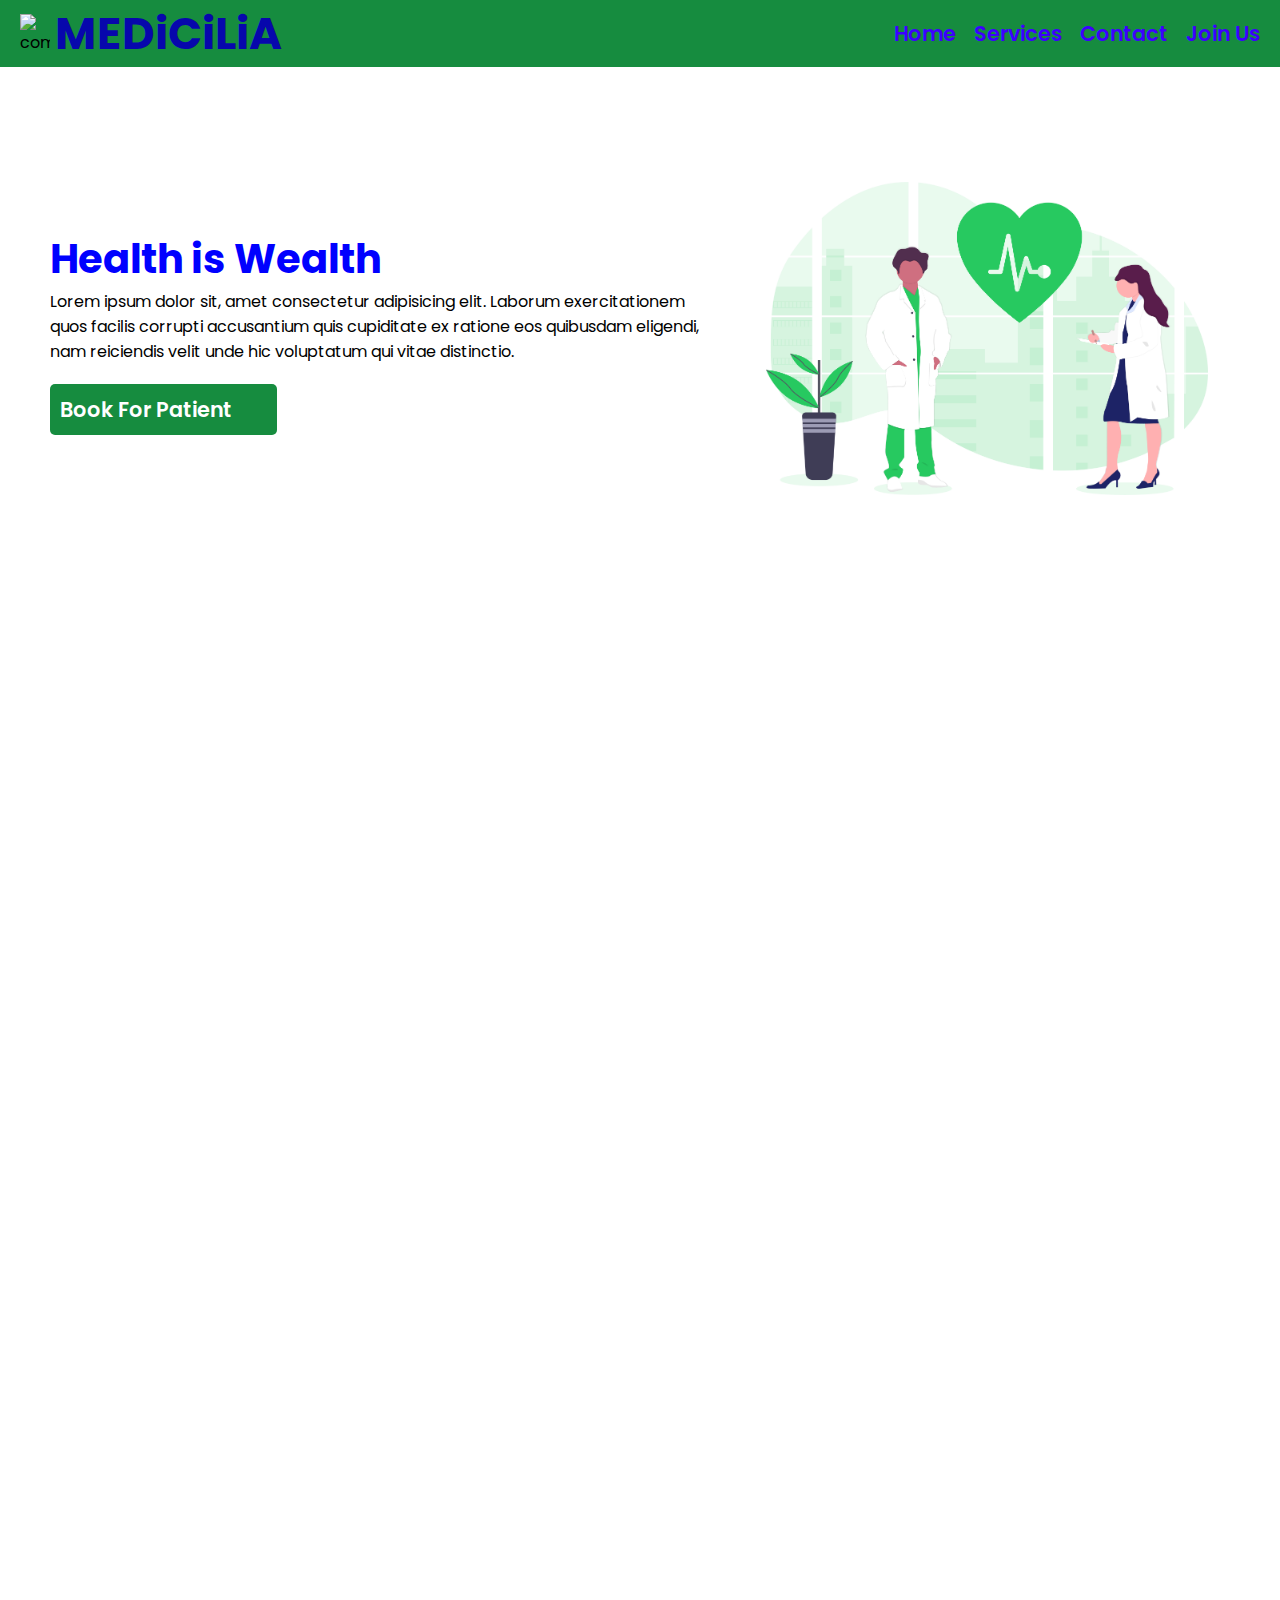
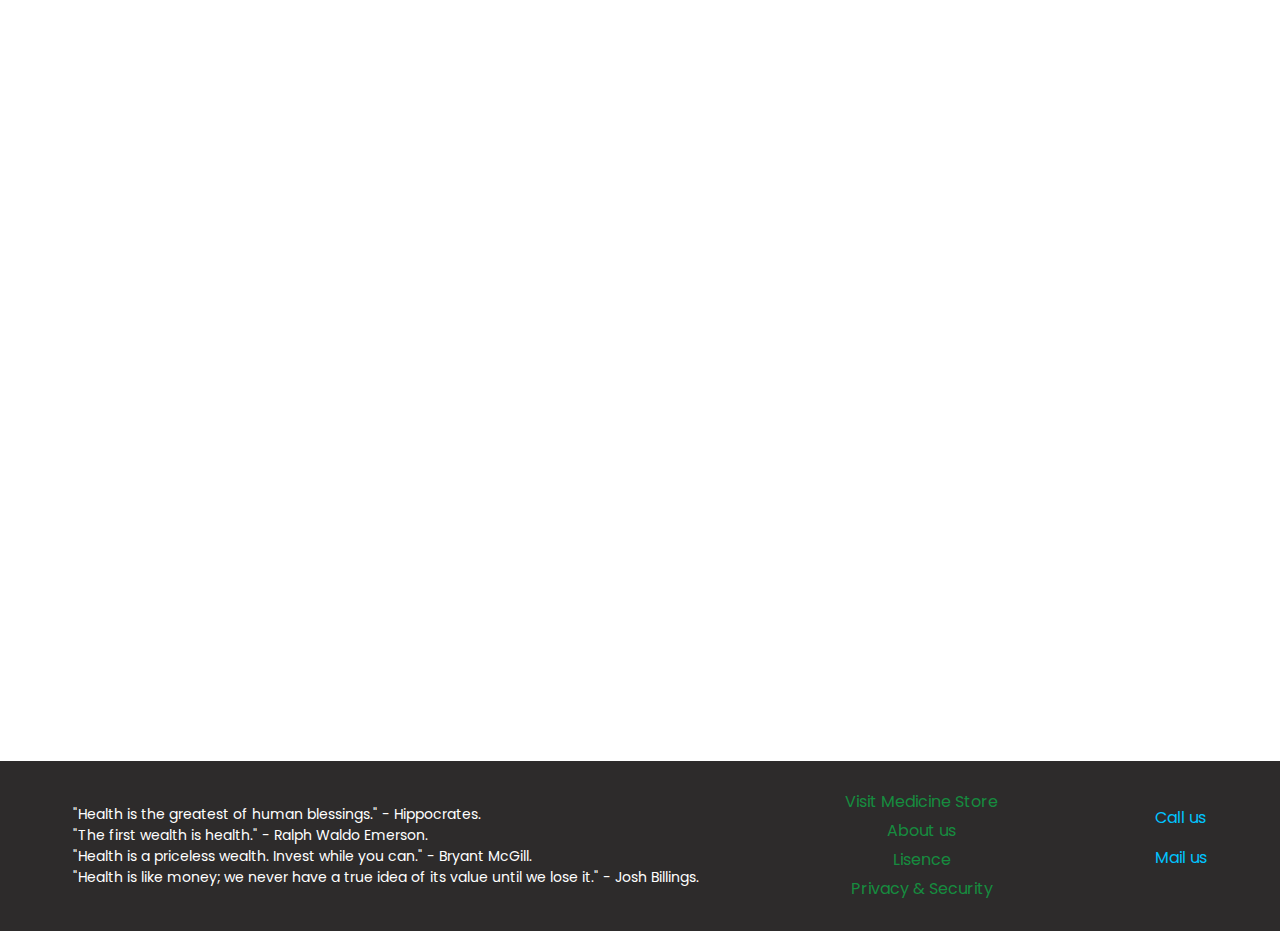
==== index.html @ ce20d61f "Changes on form" ====
<!DOCTYPE html>
<html lang="en">

<head>
    <meta charset="UTF-8">
    <meta name="viewport" content="width=device-width, initial-scale=1.0">
    <meta property="og:image" content="https://document-export.canva.com/TyJsg/DAFuJdTyJsg/19/thumbnail/0001.png?X-Amz-Algorithm=AWS4-HMAC-SHA256&X-Amz-Credential=AKIAQYCGKMUHWDTJW6UD%2F20230930%2Fus-east-1%2Fs3%2Faws4_request&X-Amz-Date=20230930T232537Z&X-Amz-Expires=25877&X-Amz-Signature=ee01baab8a4ede541d1357a0e0ec769417f4222aa5b8c21340b2a2eefddb2eaa&X-Amz-SignedHeaders=host&response-expires=Sun%2C%2001%20Oct%202023%2006%3A36%3A54%20GMT">
    <meta name="keywords" content="medicilia">
    <meta name="description" content="We care for your health.">
    <link rel="shortcut icon" href="favicon.png" type="image/x-icon">
    <title>MEDICILIA</title>
    <link rel="stylesheet" href="style.css">
    <link rel="stylesheet" href="MediaQueryHome.css">
    <link rel="stylesheet" href="https://cdnjs.cloudflare.com/ajax/libs/font-awesome/6.4.2/css/all.min.css"
        integrity="sha512-z3gLpd7yknf1YoNbCzqRKc4qyor8gaKU1qmn+CShxbuBusANI9QpRohGBreCFkKxLhei6S9CQXFEbbKuqLg0DA=="
        crossorigin="anonymous" referrerpolicy="no-referrer" />
</head>

<body>
    <div id="preloader"></div>
    <div class="container">
        <div class="popup" id="popup">
            <div class="cnt">
                <p>Your action has been submitted. Thanks!</p>
                <button onclick="offpopup()">Ok</button>
            </div>
        </div>

        <nav>
            <div class="nav-left">
                <img src="https://cdn-icons-png.flaticon.com/128/620/620399.png" alt="company">
                <a href="#">
                    <h1>MEDiCiLiA</h1>
                </a>
            </div>
            <div class="nav">
                <div class="nav-right">
                    <ul id="nav-list">
                        <a href="#home">
                            <li>Home</li>
                        </a>
                        <a href="#services">
                            <li>Services</li>
                        </a>
                        <a href="#contact">
                            <li>Contact</li>
                        </a>
                        <a href="join.html" target="_self">
                            <li>Join Us</li>
                        </a>
                    </ul>
                </div>
                <div class="hamburger" title="More options" id="burger">
                    <i class="fa-solid fa-bars" onclick="changeIcon(this)"></i>
                </div>
            </div>
        </nav>


        <section class="header" id="home">
            <div class="header-left">
                <h1>Health is Wealth</h1>
                <p>Lorem ipsum dolor sit, amet consectetur adipisicing elit. Laborum exercitationem quos facilis
                    corrupti accusantium quis cupiditate ex ratione eos quibusdam eligendi, nam reiciendis velit unde
                    hic voluptatum qui vitae distinctio.</p>
                <a href="Notadded.html"><button id="booking">Book For Patient<span><i
                                class="fa-solid fa-arrow-right"></i></span></button></a>
            </div>
            <div class="header-right">
                <img src="image/1st.png" alt="1st">
            </div>
        </section>
        <!-- ========================================================================================================================= -->
        <section id="services" class="reveal">
            <h1>Services</h1>
            <div class="main-card">
                <div class="card">
                    <span1><i class="fa-solid fa-truck-medical"></i></span1>
                    <h2>24/7 Ambulance</h2>
                    <p>Lorem ipsum dolor, sit amet consectetur adipisicing elit. Voluptatibus doloribus error at
                        accusamus consectetur nulla! Excepturi iste error culpa doloremque necessitatibus sunt.</p>
                    <a href="Notadded.html">Learn More <span><i class="fa-solid fa-arrow-right"></i></span></a>
                </div>
                <div class="card">
                    <span1><i class="fa-solid fa-stethoscope"></i></span1>
                    <h2>Free Checkup</h2>
                    <p>Lorem ipsum dolor, sit amet consectetur adipisicing elit. Voluptatibus doloribus error at
                        accusamus consectetur nulla! Excepturi iste error culpa doloremque necessitatibus sunt.</p>
                    <a href="Notadded.html">Learn More <span><i class="fa-solid fa-arrow-right"></i></span></a>
                </div>
                <div class="card">
                    <span1><i class="fa-solid fa-user-doctor"></i></span1>
                    <h2>Low Price Treatment</h2>
                    <p>Lorem ipsum dolor, sit amet consectetur adipisicing elit. Voluptatibus doloribus error at
                        accusamus consectetur nulla! Excepturi iste error culpa doloremque necessitatibus sunt.</p>
                    <a href="Notadded.html">Learn More <i class="fa-solid fa-arrow-right"></i></span></a>
                </div>
                <div class="card">
                    <span1><i class="fa-solid fa-tablets"></i></span1>
                    <h2>Medicine</h2>
                    <p>Lorem ipsum dolor, sit amet consectetur adipisicing elit. Voluptatibus doloribus error at
                        accusamus consectetur nulla! Excepturi iste error culpa doloremque necessitatibus sunt.</p>
                    <a href="Notadded.html">Learn More <span><i class="fa-solid fa-arrow-right"></i></span></a>
                </div>
                <div class="card">
                    <span1><i class="fa-solid fa-house-medical"></i></span1>
                    <h2>OT Facility</h2>
                    <p>Lorem ipsum dolor, sit amet consectetur adipisicing elit. Voluptatibus doloribus error at
                        accusamus consectetur nulla! Excepturi iste error culpa doloremque necessitatibus sunt.</p>
                    <a href="Notadded.html">Learn More <span><i class="fa-solid fa-arrow-right"></i></span></a>
                </div>
                <div class="card">
                    <span1><i class="fa-solid fa-user-nurse"></i></span1>
                    <h2>Full Care</h2>
                    <p>Lorem ipsum dolor, sit amet consectetur adipisicing elit. Voluptatibus doloribus error at
                        accusamus consectetur nulla! Excepturi iste error culpa doloremque necessitatibus sunt.</p>
                    <a href="Notadded.html">Learn More <span><i class="fa-solid fa-arrow-right"></i></span></a>
                </div>
            </div>
            <div class="sub-card">
                <div class="small-card">
                    <i><ion-icon name="people-outline"></ion-icon></i>
                    <h3>50Lack+</h3>
                    <p>Patients' Trust</p>
                </div>
                <div class="small-card">
                    <i><i class="fa-solid fa-user-doctor"></i></i>
                    <h3>250+</h3>
                    <p>Doctors Available</p>
                </div>
                <div class="small-card">
                    <i><i class="fa-solid fa-bed"></i></i>
                    <h3>3000+</h3>
                    <p>Bed Available</p>
                </div>
                <div class="small-card">
                    <i><i class="fa-regular fa-building"></i></i>
                    <h3>50+</h3>
                    <p>Branches Available</p>
                </div>
            </div>
        </section>
        <!-- ========================================================================================================================= -->
        <section class="checkup reveal">
            <h1>Health Checkup</h1>
            <div class="book">
                <div class="left-booking-section">
                    <img src="image/booking.png" alt="book">
                </div>
                <div class="right-booking-section">
                    <form id="myForm">
                        <input type="text" placeholder="Your Name" id="name" autocomplete="off" required>
                        <input type="tel" placeholder="Contact No." id="tel" autocomplete="off" required>
                        <input type="email" placeholder="Email (optional)" autocomplete="off" id="email">
                        <input type="date" placeholder="Booking Date" id="date" required>
                        <input type="submit" value="Book for Checkup" onclick="onpopup()">
                    </form>
                </div>
            </div>
        </section>
        <footer id="contact">
            <div class="left">
                <li>"Health is the greatest of human blessings." - Hippocrates.</li>
                <li>"The first wealth is health." - Ralph Waldo Emerson.</li>
                <li>"Health is a priceless wealth. Invest while you can." - Bryant McGill.</li>
                <li>"Health is like money; we never have a true idea of its value until we lose it." - Josh Billings.
                </li>
            </div>
            <div class="middle">
                <a href="Notadded.html">Visit Medicine Store <i class="fa-solid fa-location-arrow"></i></a>
                <a href="Notadded.html">About us <i class="fa-solid fa-location-arrow"></i></a>
                <a href="Notadded.html">Lisence <i class="fa-solid fa-location-arrow"></i></a>
                <a href="Notadded.html">Privacy & Security</a>
            </div>
            <div class="right">
                <div class="div">
                    <a href="Notadded.html" id="call"><i class="fa-solid fa-phone"></i> Call us</a>
                    <a href="Notadded.html" id="mail"><i class="fa-regular fa-envelope"></i> Mail us</a>
                </div>
                <div class="social-media">
                    <a href="Notadded.html" id="facebook"><i class="fa-brands fa-facebook"></i></a>
                    <a href="Notadded.html" id="instagram"><i class="fa-brands fa-instagram"></i></a>
                    <a href="Notadded.html" id="youtube"><i class="fa-brands fa-youtube"></i></a>
                </div>
            </div>
        </footer>
    </div>
    <script type="module" src="https://unpkg.com/ionicons@7.1.0/dist/ionicons/ionicons.esm.js"></script>
    <script nomodule src="https://unpkg.com/ionicons@7.1.0/dist/ionicons/ionicons.js"></script>
    <script src="script.js"></script>
</body>

</html>
---- style.css ----
@import url('https://fonts.googleapis.com/css2?family=Poppins:wght@300;400;500;600;700&display=swap');
@import url('https://fonts.googleapis.com/css2?family=Merriweather:wght@400;700&display=swap');

* {
    padding: 0;
    margin: 0;
    box-sizing: border-box;
    scroll-behavior: smooth;
    font-family: 'Poppins', sans-serif;
}

.active {
    outline: 5px solid yellow;
}

:root {
    --primary-color: #168c3f;
    --secondary-color: blue;
}

#preloader{
    background: #000000 url(image/loader.gif) no-repeat center center;
    height: 100vh;
    width: 100%;
    position: fixed;
    z-index: 100000;
}

::selection {
    background: var(--primary-color);
    color: blue;
}

.reveal {
    transform: translateY(50px);
    opacity: 0;
    transition: .8s;
}

.reveal.acti {
    transform: translateY(0px);
    opacity: 1;
}

a {
    text-decoration: none;
}

li {
    list-style: none;
}


nav {
    display: flex;
    justify-content: space-between;
    align-items: center;
    background: var(--primary-color);
    padding-inline: 30px;
    z-index: 1000;
    position: fixed;
    width: 100vw;
    top: 0;
}

.nav-left {
    display: flex;
    align-items: center;
}

.nav-left img {
    width: 40px;
    height: 55px;
    margin-right: 5px;
}

.nav-left h1 {
    font-size: 3.5rem;
    color: rgb(7, 7, 172);
}

.nav-right ul {
    display: flex;
    justify-content: center;
    gap: 20px;
    align-items: center;
    font-size: 1.5rem;
    font-family: 'Merriweather', serif;
}

.nav-right ul a {
    color: rgb(60, 0, 255);
    font-weight: 600;
    transition: .5s;
}

.nav-right ul a:hover {
    color: yellow;
}

.hamburger {
    display: none;
}

.hamburger i {
    padding: 0px;
    color: #fff;
    font-size: 2rem;
    cursor: pointer;
}


/*===================================================================================================================== */

.header {
    display: flex;
    align-items: center;
    justify-content: space-around;
    padding-inline: 50px;
    padding-top: 150px;
}

.header-left h1 {
    color: blue;
    font-size: 2.5rem;
}

.header-left button {
    margin: 20px 0;
    padding: 10px;
    padding-right: 45px;
    background: var(--primary-color);
    border: none;
    border-radius: 5px;
    font-size: 1.3rem;
    font-weight: 600;
    position: relative;
    cursor: pointer;
    color: #fff;
    transition: .3s;
}

.header-left button span {
    font-size: 1.5rem;
    position: absolute;
    margin-left: 3px;
    transition: .3s;
}

.header-left button:hover span {
    transform: translateX(6px);
}

.header-left button:hover {
    box-shadow: 5px 8px .8rem #000;
}

.header-right img {
    width: 105%;
}

/* ================================================================================================================================= */

#services {
    margin-top: 100px;
    padding-inline: 40px;
}

#services h1 {
    text-align: center;
    text-transform: uppercase;
    font-size: 2.5rem;
    color: blue;
    text-decoration: underline;
    margin-bottom: 30px;
}

.main-card {
    display: flex;
    align-items: center;
    justify-content: center;
    gap: 25px;
    flex-wrap: wrap;
}

.main-card .card {
    border: 2px solid var(--primary-color);
    border-radius: 20px;
    padding: 20px;
    cursor: pointer;
    transition: .3s;
    width: 27rem;
    margin-inline: 15px;
    transition: .5s;
}

.main-card .card:hover {
    background: var(--primary-color);
    color: #fff;
}

.main-card .card span1 {
    display: flex;
    justify-content: center;
    font-size: 2rem;
    color: var(--primary-color);
    transition: .2s;
}

.main-card .card h2 {
    text-align: center;
    margin: 10px auto;
    font-size: 1.2rem;
    color: var(--primary-color);
    transition: .2s;
}

.main-card .card:hover span1 {
    color: #fff;
}

.main-card .card:hover h2 {
    color: #fff;
}


.main-card .card p {
    margin-bottom: 10px;
    padding-inline: 1.5rem;
    line-height: 20px;
    font-size: 15px;
}

.main-card .card a {
    background-color: blue;
    color: #fff;
    padding: 7px;
    border-radius: 5px;
    float: right;
    transition: .2s;
}

.main-card .card a:hover {
    box-shadow: 3px 5px .8rem #000;
}

/* ================================================================================================================================= */

.sub-card {
    display: flex;
    align-items: center;
    justify-content: space-evenly;
    flex-wrap: wrap;
    margin-top: 80px;
    gap: 90px;
}

.sub-card .small-card {
    width: 250px;
    padding: 15px;
    border: 3px solid var(--primary-color);
    text-align: center;
    border-radius: 20px;
    cursor: default;
    transition: .3s;
}

.sub-card .small-card i {
    font-size: 2rem;
    color: var(--primary-color);
    transition: .3s;
}

.sub-card .small-card p {
    color: blue;
    transition: .3s;
}

.sub-card .small-card:hover {
    background: var(--primary-color);
    box-shadow: 3px 5px .5rem #000;
    transform: scale(1.04);
}

.sub-card .small-card:hover i {
    color: #fff;
}

.sub-card .small-card:hover h3 {
    color: #fff;
    transition: .3s;
}

.sub-card .small-card:hover p {
    color: #fff;
}

/* ================================================================================================================================== */
.checkup {
    padding-top: 100px;
}

.checkup h1 {
    font-size: 2.5rem;
    text-align: center;
    text-transform: uppercase;
    text-decoration: underline;
    color: blue;
    padding-top: 30px;
}

.checkup .book {
    display: flex;
    margin: 20px 60px;
    align-items: center;
    justify-content: space-around;
}

.left-booking-section img {
    width: 750px;
}

.right-booking-section {
    display: flex;
    align-items: center;
    justify-content: center;
    width: 500px;
    padding: 30px;
    padding-right: 45px;
    border-radius: 20px;
    border: 2px solid var(--primary-color);
}

.right-booking-section input {
    width: 97%;
    margin: 10px;
    padding: 9px;
    font-size: 1rem;
    transition: .1s;
}

.right-booking-section input:focus {
    outline: 3px solid #00ff59;
    border: none;
}

.right-booking-section input[type="submit"] {
    background-color: #168c3f;
    border: none;
    outline: none;
    width: 200px;
    transform: translateX(13rem);
    font-size: 1.2rem;
    color: #fff;
    border-radius: 2px;
    cursor: pointer;
    transition: .3s;
}

.right-booking-section input[type="submit"]:hover {
    box-shadow: 0px 0px .8rem #000;
    transform: translateX(13rem) scale(1.05);
}

.popup {
    background: var(--primary-color);
    padding: 20px;
    margin: 40px;
    transform: translateY(500px) translateY(40px) scale(0.1);
    width: 460px;
    height: 140px;
    border: 3px solid blue;
    border-radius: 5px;
    transition: .5s;
    display: none;
    visibility: hidden;
}

.popup .cnt p {
    color: #fff;
    text-align: center;
    font-size: 20px;
}

.popup button {
    padding: 5px;
    font-size: 1rem;
    width: 80px;
    border: 1px solid blue;
    border-radius: 5px;
    margin-top: 5px;
    background-color: blueviolet;
    color: #fff;
    transform: translateY(20px);
    cursor: pointer;
    float: right;
    transition: .3s;
}

.popup button:hover {
    transform: translateY(20px) scale(1.12);
}

.pop-up {
    display: block;
    visibility: visible;
    transform: translateX(500px) translateY(50px) scale(1);
    z-index: 1000;
    position: fixed;
    transition: .5s;
}

/* ================================================================================================================================ */

#contact {
    background-color: rgb(45, 43, 43);
    display: flex;
    align-items: center;
    justify-content: space-around;
    height: 200px;
    margin-bottom: 0px !important;
    margin-top: 50px;
    position: absolute;
    width: 100%;
}


#contact .left {
    color: #fff;
}

#contact .middle {
    display: flex;
    flex-direction: column;
    line-height: 2rem;
    flex-wrap: wrap;
    text-align: center;
}

#contact .middle a {
    color: var(--primary-color);
    transition: .2s;
}

#contact .middle a:hover {
    transform: scale(1.05);
    text-decoration: underline;
}

#contact .right a {
    color: #00c3ff;
    display: flex;
    flex-direction: row;
    line-height: 40px;
    transition: .2s;
}

#contact .right a:hover {
    transform: scale(1.2);
}

#contact .right #call,
#mail {
    display: flex;
    align-items: center;
    justify-content: center;
}

#contact .right #call i,
#mail i {
    font-size: 20px;
    margin-right: 10px;
}

#contact .right #call i {
    color: var(--primary-color);
}

#contact .right #mail i {
    color: #b300ff;
}

#contact .social-media {
    display: flex;
    align-items: center;
    justify-content: space-around;
    font-size: 1.8rem;
    gap: 20px;
    margin-top: 15px;
}

#contact .social-media #facebook {
    background-color: #fff;
    border-radius: 25px;
}

#contact .social-media #instagram {
    border-radius: 25px;
    color: #ee00ff;
}

#contact .social-media #youtube {
    color: #cd201f;
    border-radius: 25px;
}
---- MediaQueryHome.css ----
@media screen and (max-width: 1280px) {
    nav {
        gap: 20rem;
        padding-inline: 20px;
    }

    .nav-left img {
        width: 30px;
        height: 40px;
    }

    .nav-left h1 {
        font-size: 2.8rem;
    }

    .nav-right ul {
        gap: 18px;
        font-size: 1.3rem;
    }

    #services {
        padding-inline: 20px;
        padding-top: 150px;
    }

    .main-card .card {
        padding: 15px;
        margin-inline: 3px;
    }

    .sub-card {
        gap: 0px;
        flex-wrap: nowrap;
    }

    .sub-card .small-card {
        width: 210px;
    }

    .checkup {
        padding-top: 50px;
    }

    .left-booking-section img {
        width: 550px;
    }

    .right-booking-section {
        padding-inline: 15px;
        padding-right: 35px;
    }

    .right-booking-section input[type="submit"] {
        width: 220px;
        transform: translateX(3rem);
        border-radius: 22px;
    }

    .right-booking-section input[type="submit"]:hover {
        transform: translateX(3rem) scale(1.05);
    }

    .pop-up {
        transform: translateX(260px) translateY(50px) scale(1);
    }

    #contact {
        height: 170px;
    }

    #contact .left {
        font-size: 14px;
    }

    #contact .middle {
        line-height: 1.8rem;
    }
}

/* ~~~~~~~~ Tablet ~~~~~~~~~~~~~~~~~~~~~~~~~~~~~~~~~~~~~~~~~~~~~~~~~~~~~~~~~~~~~~~~~~~~~~~~~~~~~~~~~~~~~ */
@media screen and (max-width: 960px) {

    #preloader {
        background-size: 15%;
    }

    .nav-right ul {
        width: 50%;
    }

    .hamburger {
        display: block;
        visibility: visible;
        width: 30px;
    }

    .hamburger i {
        margin-inline: 0px;
    }

    .nav-right ul {
        position: absolute;
        background: #168c3f;
        right: -150%;
        top: 100%;
        width: 25%;
        height: 450%;
        padding: 20px;
        transition: 0.2s;
        text-align: top !important;
        overflow: hidden;
    }

    .right-to-left {
        right: 0% !important;
    }

    .nav-right ul,
    a {
        flex-direction: column;
        color: #fff !important;
    }

    #services {
        padding-top: 10px;
        padding-inline: 40px;
    }

    .main-card .card {
        padding: 10px;
        width: 20rem;
        margin-inline: 5px;
    }

    .sub-card {
        margin-top: 80px;
        gap: 20px;
        padding: 20px;
    }

    .small-card:nth-child(odd) {
        padding: 25.2px 0 !important;
    }

    .left-booking-section img {
        width: 350px;
    }

    .right-booking-section {
        width: 300px;
        height: 300px;
        padding-right: 20px;
        overflow-y: hidden;
    }

    .right-booking-section input {
        margin: 5px;
        padding: 5px;
        margin-block: 10px;
    }

    .right-booking-section input[type="submit"] {
        width: 170px;
        transform: translateX(3rem);
        font-size: 1rem;
    }

    .right-booking-section input[type="submit"]:hover {
        box-shadow: 0px 0px .8rem #000;
        transform: translateX(3rem) scale(1.05);
    }

    .popup .cnt {
        height: 90px;
        overflow: none !important;
    }

    .pop-up {
        transform: translateX(130px) translateY(40px) scale(1);
    }

    #contact {
        height: 260px;
        flex-direction: column;
        padding: 10px;
        margin-top: 30px;
    }

    #contact .left {
        font-size: 14px;
        height: 100px;
        overflow-y: hidden;
    }

    #contact .middle {
        margin-top: 5px;
        height: 35px;
    }

    #contact .middle a {
        font-size: 10px;
        padding-inline: 25px;
        font-size: 15px;
        color: rgb(93, 210, 10) !important;
        gap: 18px;
    }

    #contact .right {
        overflow: hidden;
    }

    #contact .right .div {
        display: flex;
        gap: 60px;
        padding: 10px;
        height: 50px;
    }

    #contact .social-media {
        padding-bottom: 10px;
    }

    #contact .social-media #facebook {
        color: #3b5998 !important;
        margin: 10px;
    }

    #contact .social-media #instagram {
        color: #ee00ff !important;
        padding: 10px;
    }

    #contact .social-media #youtube {
        color: #CD201F !important;
        padding: 10px;
    }
}

/* ~~~~ Mobile ~~~~~~~~~~~~~~~~~~~~~~~~~~~~~~~~~~~~~~~~~~~~~ */
@media screen and (max-width: 655px) {

    #preloader {
        background-size: 25%;
    }

    nav {
        gap: 2rem !important;
        justify-content: space-between;
        padding-top: 5px !important;
        position: fixed;
        height: 70px;
    }

    .nav-left img {
        width: 20px;
        height: 30px;
    }

    .nav-left h1 {
        font-size: 2rem;
    }

    .hamburger i {
        font-size: 1.5rem;
    }

    .nav-right ul {
        visibility: hidden;
        position: absolute;
        top: 100%;
        left: 0;
        width: 100%;
        height: 0px;
        padding: 20px;
        text-align: top !important;
        border-top: 2px solid rgb(0, 0, 0);
        transition: all ease-in-out .2s;
    }

    .right-to-left {
        visibility: visible !important;
        top: 100% !important;
        height: 300px !important;
    }

    .header {
        padding-inline: 20px;
        padding-top: 85px;
        flex-direction: column-reverse;
    }

    .header-left h1 {
        font-size: 2rem;
    }

    .header-left p {
        font-size: 15px;
    }

    .header-left button {
        font-size: 1rem;
        padding-right: 38px;
    }

    .header-left button span {
        font-size: 1.2rem;
    }

    #services {
        margin-top: 50px;
        padding-inline: 40px;
    }

    #services h1 {
        font-size: 2rem;
    }

    .main-card {
        gap: 10px !important;
    }

    .main-card .card {
        padding: 10px;
        width: 30rem;
        margin-inline: 5px;
        transition: .5s;
    }

    .main-card .card h2 {
        margin: 8px auto;
        font-size: 1rem;
    }

    .main-card .card span1 {
        font-size: 1rem;
    }

    .main-card .card p {
        padding-inline: .2rem;
        line-height: 12px;
        font-size: 12px;
        overflow-y: hidden;
    }

    .sub-card {
        flex-wrap: wrap;
        margin-top: 20px;
        padding: 0px;
        gap: 8px;
    }

    .sub-card .small-card {
        width: 110px !important;
        height: 120px;
        padding: 10px;
        flex-direction: row;
        overflow: hidden;
        margin-top: 5px;
    }

    .sub-card .small-card i {
        font-size: 1.2rem;
    }

    .sub-card .small-card h3 {
        font-size: 1rem;
    }

    .sub-card .small-card p {
        font-size: 12px;
    }

    .checkup {
        padding-top: 30px;
    }

    .checkup h1 {
        font-size: 2rem;
        text-align: center;
        text-transform: uppercase;
        text-decoration: underline;
        color: blue;
        padding-top: 20px;
    }

    .checkup .book {
        flex-direction: column;
        margin: 10px 30px;
    }

    .left-booking-section img {
        width: 250px;
        transform: translateX(20px);
    }

    .right-booking-section {
        width: 260px;
        padding: 20px;
    }

    .right-booking-section input {
        width: 96%;
        border-radius: 10px;
    }

    .right-booking-section input[type="submit"] {
        width: 156px;
        transform: translateX(2rem);
        font-size: 1rem;
        border-radius: 5px;
    }

    .right-booking-section input[type="submit"]:hover {
        transform: translateX(2rem) scale(1.05);
    }

    .popup {
        width: 270px;
        height: 100px;
        overflow-y: hidden;
    }

    .popup .cnt p {
        font-size: 13px;
        text-align: left;
    }

    .popup button {
        font-size: .7rem;
        width: 40px;
        margin-bottom: 5px;
        transform: translateY(-15px);
    }

    .pop-up {
        transform: translateX(-12px) translateY(50px) scale(1);
    }

    .popup .cnt {
        height: 88px;
    }

    #contact .left {
        font-size: 10px;
    }

    #contact .middle {
        text-align: center;
        height: 50px;
        line-height: 1rem;
        padding: 5px;
    }

    #contact .middle a {
        padding-inline: 0px;
        font-size: 12px;
        margin-inline: 5px;
    }

    #contact .right .div {
        display: flex;
        gap: 30px;
    }

    #contact .right a {
        line-height: 10px;
        margin-inline: 2px;
    }

    #contact .social-media {
        font-size: 1.5rem;
        gap: 0px;
        margin-top: 8px;
    }
}
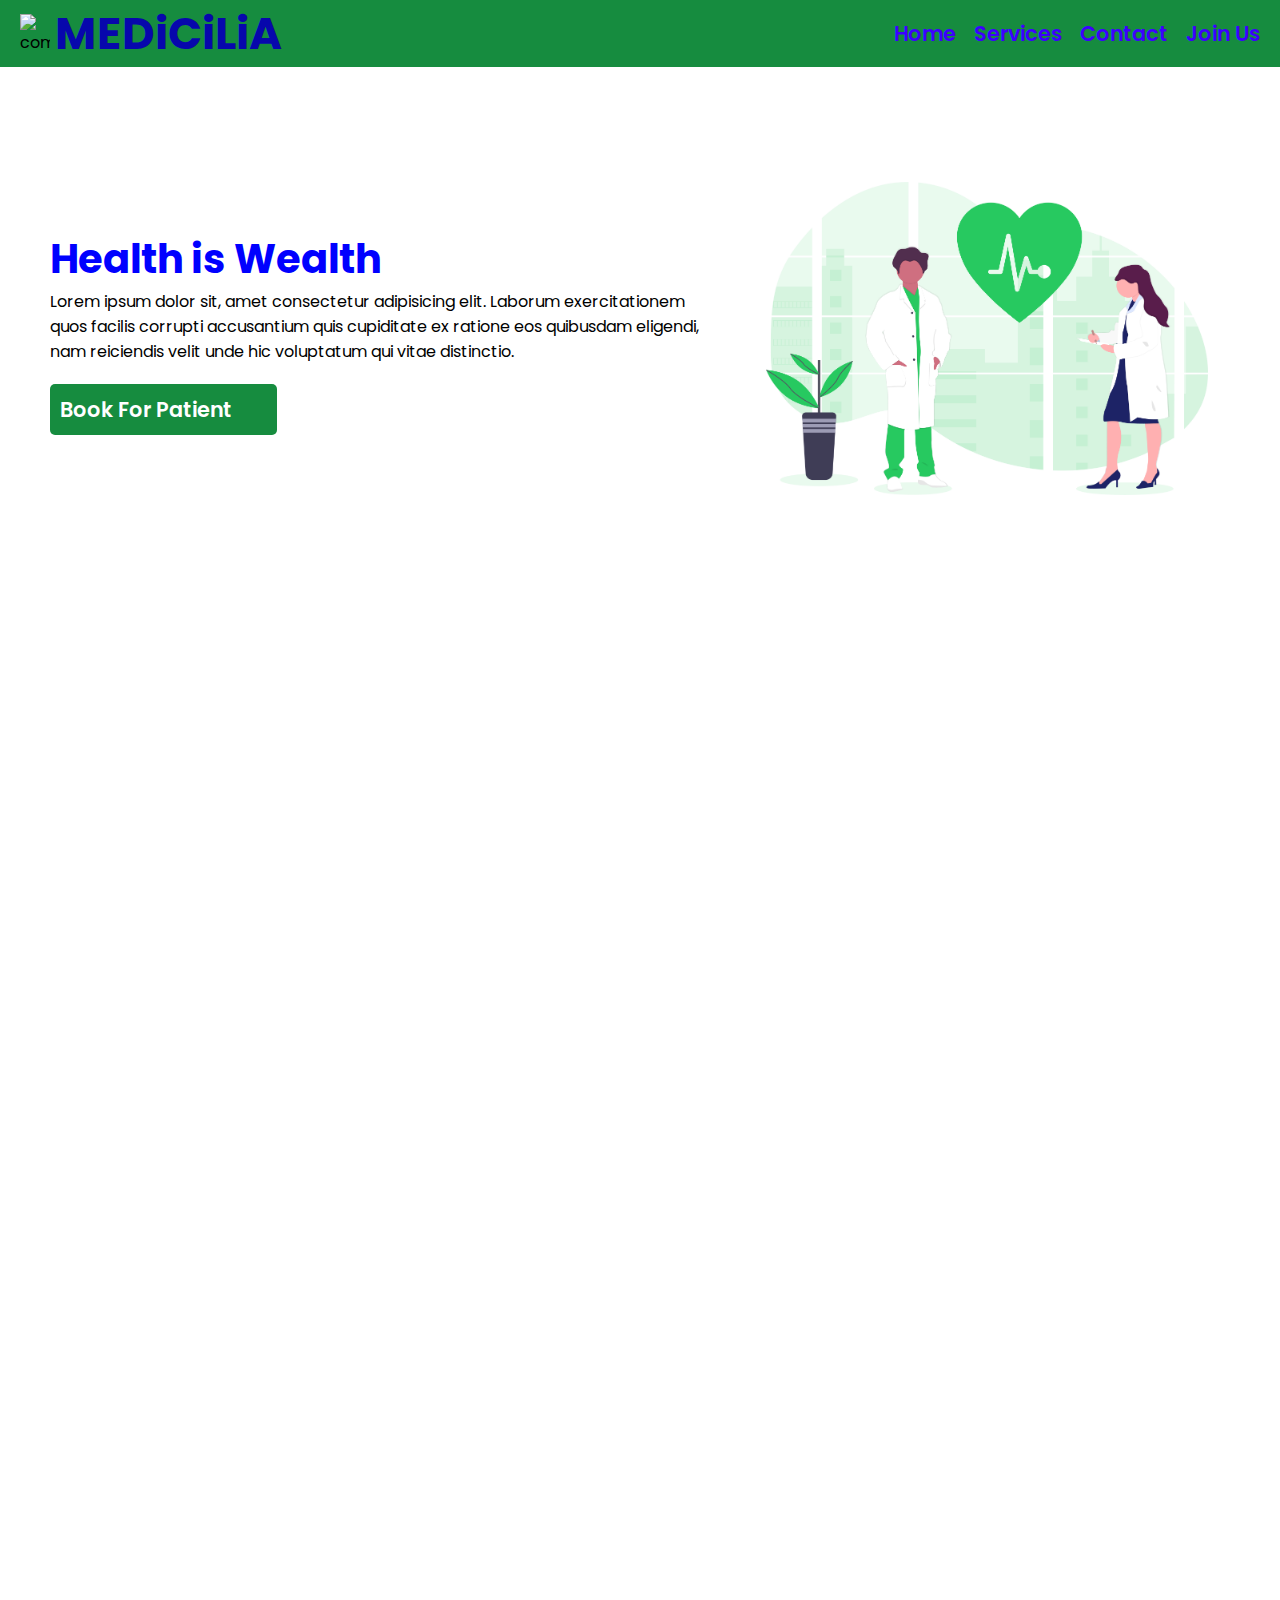
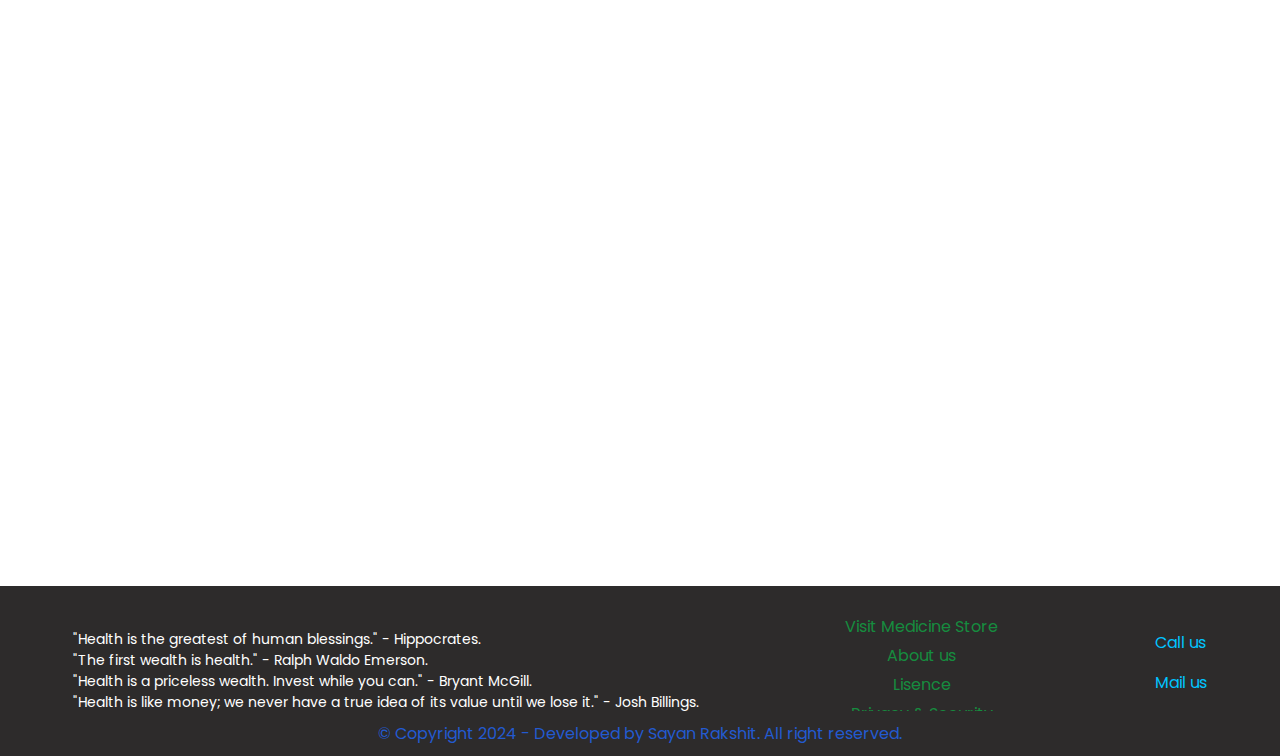
==== commit 74d8e180: "added copyright section" ====
--- a/index.html
+++ b/index.html
@@ -3,8 +3,9 @@
 
 <head>
     <meta charset="UTF-8">
-    <meta name="viewport" content="width=device-width, initial-scale=1.0">
-    <meta property="og:image" content="https://document-export.canva.com/TyJsg/DAFuJdTyJsg/19/thumbnail/0001.png?X-Amz-Algorithm=AWS4-HMAC-SHA256&X-Amz-Credential=AKIAQYCGKMUHWDTJW6UD%2F20230930%2Fus-east-1%2Fs3%2Faws4_request&X-Amz-Date=20230930T232537Z&X-Amz-Expires=25877&X-Amz-Signature=ee01baab8a4ede541d1357a0e0ec769417f4222aa5b8c21340b2a2eefddb2eaa&X-Amz-SignedHeaders=host&response-expires=Sun%2C%2001%20Oct%202023%2006%3A36%3A54%20GMT">
+    <meta name="viewport" content="width=device-width,initial-scale=1">
+    <meta property="og:image"
+        content="https://document-export.canva.com/TyJsg/DAFuJdTyJsg/19/thumbnail/0001.png?X-Amz-Algorithm=AWS4-HMAC-SHA256&X-Amz-Credential=AKIAQYCGKMUHWDTJW6UD%2F20230930%2Fus-east-1%2Fs3%2Faws4_request&X-Amz-Date=20230930T232537Z&X-Amz-Expires=25877&X-Amz-Signature=ee01baab8a4ede541d1357a0e0ec769417f4222aa5b8c21340b2a2eefddb2eaa&X-Amz-SignedHeaders=host&response-expires=Sun%2C%2001%20Oct%202023%2006%3A36%3A54%20GMT">
     <meta name="keywords" content="medicilia">
     <meta name="description" content="We care for your health.">
     <link rel="shortcut icon" href="favicon.png" type="image/x-icon">
@@ -13,7 +14,7 @@
     <link rel="stylesheet" href="MediaQueryHome.css">
     <link rel="stylesheet" href="https://cdnjs.cloudflare.com/ajax/libs/font-awesome/6.4.2/css/all.min.css"
         integrity="sha512-z3gLpd7yknf1YoNbCzqRKc4qyor8gaKU1qmn+CShxbuBusANI9QpRohGBreCFkKxLhei6S9CQXFEbbKuqLg0DA=="
-        crossorigin="anonymous" referrerpolicy="no-referrer" />
+        crossorigin="anonymous" referrerpolicy="no-referrer">
 </head>
 
 <body>
@@ -21,56 +22,40 @@
     <div class="container">
         <div class="popup" id="popup">
             <div class="cnt">
-                <p>Your action has been submitted. Thanks!</p>
-                <button onclick="offpopup()">Ok</button>
+                <p>Your action has been submitted. Thanks!</p><button onclick="offpopup()">Ok</button>
             </div>
         </div>
-
         <nav>
-            <div class="nav-left">
-                <img src="https://cdn-icons-png.flaticon.com/128/620/620399.png" alt="company">
-                <a href="#">
+            <div class="nav-left"><img src="https://cdn-icons-png.flaticon.com/128/620/620399.png" alt="company"> <a
+                    href="#">
                     <h1>MEDiCiLiA</h1>
-                </a>
-            </div>
+                </a></div>
             <div class="nav">
                 <div class="nav-right">
-                    <ul id="nav-list">
-                        <a href="#home">
+                    <ul id="nav-list"><a href="#home">
                             <li>Home</li>
-                        </a>
-                        <a href="#services">
+                        </a><a href="#services">
                             <li>Services</li>
-                        </a>
-                        <a href="#contact">
+                        </a><a href="#contact">
                             <li>Contact</li>
-                        </a>
-                        <a href="join.html" target="_self">
+                        </a><a href="join.html" target="_self">
                             <li>Join Us</li>
-                        </a>
-                    </ul>
+                        </a></ul>
                 </div>
-                <div class="hamburger" title="More options" id="burger">
-                    <i class="fa-solid fa-bars" onclick="changeIcon(this)"></i>
-                </div>
+                <div class="hamburger" title="More options" id="burger"><i class="fa-solid fa-bars"
+                        onclick="changeIcon(this)"></i></div>
             </div>
         </nav>
-
-
         <section class="header" id="home">
             <div class="header-left">
                 <h1>Health is Wealth</h1>
                 <p>Lorem ipsum dolor sit, amet consectetur adipisicing elit. Laborum exercitationem quos facilis
                     corrupti accusantium quis cupiditate ex ratione eos quibusdam eligendi, nam reiciendis velit unde
-                    hic voluptatum qui vitae distinctio.</p>
-                <a href="Notadded.html"><button id="booking">Book For Patient<span><i
-                                class="fa-solid fa-arrow-right"></i></span></button></a>
+                    hic voluptatum qui vitae distinctio.</p><a href="Notadded.html"><button id="booking">Book For
+                        Patient<span><i class="fa-solid fa-arrow-right"></i></span></button></a>
             </div>
-            <div class="header-right">
-                <img src="image/1st.png" alt="1st">
-            </div>
+            <div class="header-right"><img src="image/1st.png" alt="1st"></div>
         </section>
-        <!-- ========================================================================================================================= -->
         <section id="services" class="reveal">
             <h1>Services</h1>
             <div class="main-card">
@@ -78,111 +63,103 @@
                     <span1><i class="fa-solid fa-truck-medical"></i></span1>
                     <h2>24/7 Ambulance</h2>
                     <p>Lorem ipsum dolor, sit amet consectetur adipisicing elit. Voluptatibus doloribus error at
-                        accusamus consectetur nulla! Excepturi iste error culpa doloremque necessitatibus sunt.</p>
-                    <a href="Notadded.html">Learn More <span><i class="fa-solid fa-arrow-right"></i></span></a>
+                        accusamus consectetur nulla! Excepturi iste error culpa doloremque necessitatibus sunt.</p><a
+                        href="Notadded.html">Learn More <span><i class="fa-solid fa-arrow-right"></i></span></a>
                 </div>
                 <div class="card">
                     <span1><i class="fa-solid fa-stethoscope"></i></span1>
                     <h2>Free Checkup</h2>
                     <p>Lorem ipsum dolor, sit amet consectetur adipisicing elit. Voluptatibus doloribus error at
-                        accusamus consectetur nulla! Excepturi iste error culpa doloremque necessitatibus sunt.</p>
-                    <a href="Notadded.html">Learn More <span><i class="fa-solid fa-arrow-right"></i></span></a>
+                        accusamus consectetur nulla! Excepturi iste error culpa doloremque necessitatibus sunt.</p><a
+                        href="Notadded.html">Learn More <span><i class="fa-solid fa-arrow-right"></i></span></a>
                 </div>
                 <div class="card">
                     <span1><i class="fa-solid fa-user-doctor"></i></span1>
                     <h2>Low Price Treatment</h2>
                     <p>Lorem ipsum dolor, sit amet consectetur adipisicing elit. Voluptatibus doloribus error at
-                        accusamus consectetur nulla! Excepturi iste error culpa doloremque necessitatibus sunt.</p>
-                    <a href="Notadded.html">Learn More <i class="fa-solid fa-arrow-right"></i></span></a>
+                        accusamus consectetur nulla! Excepturi iste error culpa doloremque necessitatibus sunt.</p><a
+                        href="Notadded.html">Learn More <i class="fa-solid fa-arrow-right"></i></a>
                 </div>
                 <div class="card">
                     <span1><i class="fa-solid fa-tablets"></i></span1>
                     <h2>Medicine</h2>
                     <p>Lorem ipsum dolor, sit amet consectetur adipisicing elit. Voluptatibus doloribus error at
-                        accusamus consectetur nulla! Excepturi iste error culpa doloremque necessitatibus sunt.</p>
-                    <a href="Notadded.html">Learn More <span><i class="fa-solid fa-arrow-right"></i></span></a>
+                        accusamus consectetur nulla! Excepturi iste error culpa doloremque necessitatibus sunt.</p><a
+                        href="Notadded.html">Learn More <span><i class="fa-solid fa-arrow-right"></i></span></a>
                 </div>
                 <div class="card">
                     <span1><i class="fa-solid fa-house-medical"></i></span1>
                     <h2>OT Facility</h2>
                     <p>Lorem ipsum dolor, sit amet consectetur adipisicing elit. Voluptatibus doloribus error at
-                        accusamus consectetur nulla! Excepturi iste error culpa doloremque necessitatibus sunt.</p>
-                    <a href="Notadded.html">Learn More <span><i class="fa-solid fa-arrow-right"></i></span></a>
+                        accusamus consectetur nulla! Excepturi iste error culpa doloremque necessitatibus sunt.</p><a
+                        href="Notadded.html">Learn More <span><i class="fa-solid fa-arrow-right"></i></span></a>
                 </div>
                 <div class="card">
                     <span1><i class="fa-solid fa-user-nurse"></i></span1>
                     <h2>Full Care</h2>
                     <p>Lorem ipsum dolor, sit amet consectetur adipisicing elit. Voluptatibus doloribus error at
-                        accusamus consectetur nulla! Excepturi iste error culpa doloremque necessitatibus sunt.</p>
-                    <a href="Notadded.html">Learn More <span><i class="fa-solid fa-arrow-right"></i></span></a>
+                        accusamus consectetur nulla! Excepturi iste error culpa doloremque necessitatibus sunt.</p><a
+                        href="Notadded.html">Learn More <span><i class="fa-solid fa-arrow-right"></i></span></a>
                 </div>
             </div>
             <div class="sub-card">
-                <div class="small-card">
-                    <i><ion-icon name="people-outline"></ion-icon></i>
+                <div class="small-card"><i><ion-icon name="people-outline"></ion-icon></i>
                     <h3>50Lack+</h3>
                     <p>Patients' Trust</p>
                 </div>
-                <div class="small-card">
-                    <i><i class="fa-solid fa-user-doctor"></i></i>
+                <div class="small-card"><i><i class="fa-solid fa-user-doctor"></i></i>
                     <h3>250+</h3>
                     <p>Doctors Available</p>
                 </div>
-                <div class="small-card">
-                    <i><i class="fa-solid fa-bed"></i></i>
+                <div class="small-card"><i><i class="fa-solid fa-bed"></i></i>
                     <h3>3000+</h3>
                     <p>Bed Available</p>
                 </div>
-                <div class="small-card">
-                    <i><i class="fa-regular fa-building"></i></i>
+                <div class="small-card"><i><i class="fa-regular fa-building"></i></i>
                     <h3>50+</h3>
                     <p>Branches Available</p>
                 </div>
             </div>
         </section>
-        <!-- ========================================================================================================================= -->
         <section class="checkup reveal">
             <h1>Health Checkup</h1>
             <div class="book">
-                <div class="left-booking-section">
-                    <img src="image/booking.png" alt="book">
-                </div>
+                <div class="left-booking-section"><img src="image/booking.png" alt="book"></div>
                 <div class="right-booking-section">
-                    <form id="myForm">
-                        <input type="text" placeholder="Your Name" id="name" autocomplete="off" required>
-                        <input type="tel" placeholder="Contact No." id="tel" autocomplete="off" required>
-                        <input type="email" placeholder="Email (optional)" autocomplete="off" id="email">
-                        <input type="date" placeholder="Booking Date" id="date" required>
-                        <input type="submit" value="Book for Checkup" onclick="onpopup()">
+                    <form id="myForm"><input type="text" placeholder="Your Name" id="name" autocomplete="off" required>
+                        <input type="tel" placeholder="Contact No." id="tel" autocomplete="off" required> <input
+                            type="email" placeholder="Email (optional)" autocomplete="off" id="email"> <input
+                            type="date" placeholder="Booking Date" id="date" required> <input type="submit"
+                            value="Book for Checkup" onclick="onpopup()">
                     </form>
                 </div>
             </div>
         </section>
-        <footer id="contact">
-            <div class="left">
-                <li>"Health is the greatest of human blessings." - Hippocrates.</li>
-                <li>"The first wealth is health." - Ralph Waldo Emerson.</li>
-                <li>"Health is a priceless wealth. Invest while you can." - Bryant McGill.</li>
-                <li>"Health is like money; we never have a true idea of its value until we lose it." - Josh Billings.
-                </li>
-            </div>
-            <div class="middle">
-                <a href="Notadded.html">Visit Medicine Store <i class="fa-solid fa-location-arrow"></i></a>
-                <a href="Notadded.html">About us <i class="fa-solid fa-location-arrow"></i></a>
-                <a href="Notadded.html">Lisence <i class="fa-solid fa-location-arrow"></i></a>
-                <a href="Notadded.html">Privacy & Security</a>
-            </div>
-            <div class="right">
-                <div class="div">
-                    <a href="Notadded.html" id="call"><i class="fa-solid fa-phone"></i> Call us</a>
-                    <a href="Notadded.html" id="mail"><i class="fa-regular fa-envelope"></i> Mail us</a>
+        <footer>
+            <div id="contact">
+                <div class="left">
+                    <li>"Health is the greatest of human blessings." - Hippocrates.</li>
+                    <li>"The first wealth is health." - Ralph Waldo Emerson.</li>
+                    <li>"Health is a priceless wealth. Invest while you can." - Bryant McGill.</li>
+                    <li>"Health is like money; we never have a true idea of its value until we lose it." - Josh
+                        Billings.
+                    </li>
                 </div>
-                <div class="social-media">
-                    <a href="Notadded.html" id="facebook"><i class="fa-brands fa-facebook"></i></a>
-                    <a href="Notadded.html" id="instagram"><i class="fa-brands fa-instagram"></i></a>
-                    <a href="Notadded.html" id="youtube"><i class="fa-brands fa-youtube"></i></a>
+                <div class="middle"><a href="Notadded.html">Visit Medicine Store <i
+                            class="fa-solid fa-location-arrow"></i></a> <a href="Notadded.html">About us <i
+                            class="fa-solid fa-location-arrow"></i></a> <a href="Notadded.html">Lisence <i
+                            class="fa-solid fa-location-arrow"></i></a> <a href="Notadded.html">Privacy & Security</a>
+                </div>
+                <div class="right">
+                    <div class="div"><a href="Notadded.html" id="call"><i class="fa-solid fa-phone"></i> Call us</a> <a
+                            href="Notadded.html" id="mail"><i class="fa-regular fa-envelope"></i> Mail us</a></div>
+                    <div class="social-media"><a href="Notadded.html" id="facebook"><i
+                                class="fa-brands fa-facebook"></i></a> <a href="Notadded.html" id="instagram"><i
+                                class="fa-brands fa-instagram"></i></a> <a href="Notadded.html" id="youtube"><i
+                                class="fa-brands fa-youtube"></i></a></div>
                 </div>
             </div>
+            <p class="copyright">© Copyright 2024 - Developed by Sayan Rakshit. All right reserved.</p>
         </footer>
     </div>
     <script type="module" src="https://unpkg.com/ionicons@7.1.0/dist/ionicons/ionicons.esm.js"></script>
--- a/style.css
+++ b/style.css
@@ -1,55 +1,54 @@
-@import url('https://fonts.googleapis.com/css2?family=Poppins:wght@300;400;500;600;700&display=swap');
-@import url('https://fonts.googleapis.com/css2?family=Merriweather:wght@400;700&display=swap');
+@import url(https://fonts.googleapis.com/css2?family=Poppins:wght@300;400;500;600;700&display=swap);
+@import url(https://fonts.googleapis.com/css2?family=Merriweather:wght@400;700&display=swap);
 
 * {
     padding: 0;
     margin: 0;
     box-sizing: border-box;
     scroll-behavior: smooth;
-    font-family: 'Poppins', sans-serif;
+    font-family: Poppins, sans-serif
 }
 
 .active {
-    outline: 5px solid yellow;
+    outline: 5px solid #ff0
 }
 
 :root {
     --primary-color: #168c3f;
-    --secondary-color: blue;
-}
-
-#preloader{
-    background: #000000 url(image/loader.gif) no-repeat center center;
+    --secondary-color: blue
+}
+
+#preloader {
+    background: #000 url(image/loader.gif) no-repeat center center;
     height: 100vh;
     width: 100%;
     position: fixed;
-    z-index: 100000;
+    z-index: 100000
 }
 
 ::selection {
     background: var(--primary-color);
-    color: blue;
+    color: #00f
 }
 
 .reveal {
     transform: translateY(50px);
     opacity: 0;
-    transition: .8s;
+    transition: .8s
 }
 
 .reveal.acti {
-    transform: translateY(0px);
-    opacity: 1;
+    transform: translateY(0);
+    opacity: 1
 }
 
 a {
-    text-decoration: none;
+    text-decoration: none
 }
 
 li {
-    list-style: none;
-}
-
+    list-style: none
+}
 
 nav {
     display: flex;
@@ -60,23 +59,23 @@
     z-index: 1000;
     position: fixed;
     width: 100vw;
-    top: 0;
+    top: 0
 }
 
 .nav-left {
     display: flex;
-    align-items: center;
+    align-items: center
 }
 
 .nav-left img {
     width: 40px;
     height: 55px;
-    margin-right: 5px;
+    margin-right: 5px
 }
 
 .nav-left h1 {
     font-size: 3.5rem;
-    color: rgb(7, 7, 172);
+    color: #0707ac
 }
 
 .nav-right ul {
@@ -85,44 +84,41 @@
     gap: 20px;
     align-items: center;
     font-size: 1.5rem;
-    font-family: 'Merriweather', serif;
+    font-family: Merriweather, serif
 }
 
 .nav-right ul a {
-    color: rgb(60, 0, 255);
+    color: #3c00ff;
     font-weight: 600;
-    transition: .5s;
+    transition: .5s
 }
 
 .nav-right ul a:hover {
-    color: yellow;
+    color: #ff0
 }
 
 .hamburger {
-    display: none;
+    display: none
 }
 
 .hamburger i {
-    padding: 0px;
+    padding: 0;
     color: #fff;
     font-size: 2rem;
-    cursor: pointer;
-}
-
-
-/*===================================================================================================================== */
+    cursor: pointer
+}
 
 .header {
     display: flex;
     align-items: center;
     justify-content: space-around;
     padding-inline: 50px;
-    padding-top: 150px;
+    padding-top: 150px
 }
 
 .header-left h1 {
-    color: blue;
-    font-size: 2.5rem;
+    color: #00f;
+    font-size: 2.5rem
 }
 
 .header-left button {
@@ -137,42 +133,40 @@
     position: relative;
     cursor: pointer;
     color: #fff;
-    transition: .3s;
+    transition: .3s
 }
 
 .header-left button span {
     font-size: 1.5rem;
     position: absolute;
     margin-left: 3px;
-    transition: .3s;
+    transition: .3s
 }
 
 .header-left button:hover span {
-    transform: translateX(6px);
+    transform: translateX(6px)
 }
 
 .header-left button:hover {
-    box-shadow: 5px 8px .8rem #000;
+    box-shadow: 5px 8px .8rem #000
 }
 
 .header-right img {
-    width: 105%;
-}
-
-/* ================================================================================================================================= */
+    width: 105%
+}
 
 #services {
     margin-top: 100px;
-    padding-inline: 40px;
+    padding-inline: 40px
 }
 
 #services h1 {
     text-align: center;
     text-transform: uppercase;
     font-size: 2.5rem;
-    color: blue;
+    color: #00f;
     text-decoration: underline;
-    margin-bottom: 30px;
+    margin-bottom: 30px
 }
 
 .main-card {
@@ -180,7 +174,7 @@
     align-items: center;
     justify-content: center;
     gap: 25px;
-    flex-wrap: wrap;
+    flex-wrap: wrap
 }
 
 .main-card .card {
@@ -191,12 +185,12 @@
     transition: .3s;
     width: 27rem;
     margin-inline: 15px;
-    transition: .5s;
+    transition: .5s
 }
 
 .main-card .card:hover {
     background: var(--primary-color);
-    color: #fff;
+    color: #fff
 }
 
 .main-card .card span1 {
@@ -204,7 +198,7 @@
     justify-content: center;
     font-size: 2rem;
     color: var(--primary-color);
-    transition: .2s;
+    transition: .2s
 }
 
 .main-card .card h2 {
@@ -212,39 +206,36 @@
     margin: 10px auto;
     font-size: 1.2rem;
     color: var(--primary-color);
-    transition: .2s;
+    transition: .2s
 }
 
 .main-card .card:hover span1 {
-    color: #fff;
+    color: #fff
 }
 
 .main-card .card:hover h2 {
-    color: #fff;
-}
-
+    color: #fff
+}
 
 .main-card .card p {
     margin-bottom: 10px;
     padding-inline: 1.5rem;
     line-height: 20px;
-    font-size: 15px;
+    font-size: 15px
 }
 
 .main-card .card a {
-    background-color: blue;
+    background-color: #00f;
     color: #fff;
     padding: 7px;
     border-radius: 5px;
     float: right;
-    transition: .2s;
+    transition: .2s
 }
 
 .main-card .card a:hover {
-    box-shadow: 3px 5px .8rem #000;
-}
-
-/* ================================================================================================================================= */
+    box-shadow: 3px 5px .8rem #000
+}
 
 .sub-card {
     display: flex;
@@ -252,7 +243,7 @@
     justify-content: space-evenly;
     flex-wrap: wrap;
     margin-top: 80px;
-    gap: 90px;
+    gap: 90px
 }
 
 .sub-card .small-card {
@@ -262,42 +253,41 @@
     text-align: center;
     border-radius: 20px;
     cursor: default;
-    transition: .3s;
+    transition: .3s
 }
 
 .sub-card .small-card i {
     font-size: 2rem;
     color: var(--primary-color);
-    transition: .3s;
+    transition: .3s
 }
 
 .sub-card .small-card p {
-    color: blue;
-    transition: .3s;
+    color: #00f;
+    transition: .3s
 }
 
 .sub-card .small-card:hover {
     background: var(--primary-color);
     box-shadow: 3px 5px .5rem #000;
-    transform: scale(1.04);
+    transform: scale(1.04)
 }
 
 .sub-card .small-card:hover i {
-    color: #fff;
+    color: #fff
 }
 
 .sub-card .small-card:hover h3 {
     color: #fff;
-    transition: .3s;
+    transition: .3s
 }
 
 .sub-card .small-card:hover p {
-    color: #fff;
-}
-
-/* ================================================================================================================================== */
+    color: #fff
+}
+
 .checkup {
-    padding-top: 100px;
+    padding-top: 100px
 }
 
 .checkup h1 {
@@ -305,19 +295,19 @@
     text-align: center;
     text-transform: uppercase;
     text-decoration: underline;
-    color: blue;
-    padding-top: 30px;
+    color: #00f;
+    padding-top: 30px
 }
 
 .checkup .book {
     display: flex;
     margin: 20px 60px;
     align-items: center;
-    justify-content: space-around;
+    justify-content: space-around
 }
 
 .left-booking-section img {
-    width: 750px;
+    width: 750px
 }
 
 .right-booking-section {
@@ -328,7 +318,7 @@
     padding: 30px;
     padding-right: 45px;
     border-radius: 20px;
-    border: 2px solid var(--primary-color);
+    border: 2px solid var(--primary-color)
 }
 
 .right-booking-section input {
@@ -336,69 +326,69 @@
     margin: 10px;
     padding: 9px;
     font-size: 1rem;
-    transition: .1s;
+    transition: .1s
 }
 
 .right-booking-section input:focus {
     outline: 3px solid #00ff59;
-    border: none;
-}
-
-.right-booking-section input[type="submit"] {
+    border: none
+}
+
+.right-booking-section input[type=submit] {
     background-color: #168c3f;
     border: none;
-    outline: none;
+    outline: 0;
     width: 200px;
     transform: translateX(13rem);
     font-size: 1.2rem;
     color: #fff;
     border-radius: 2px;
     cursor: pointer;
-    transition: .3s;
-}
-
-.right-booking-section input[type="submit"]:hover {
-    box-shadow: 0px 0px .8rem #000;
-    transform: translateX(13rem) scale(1.05);
+    transition: .3s
+}
+
+.right-booking-section input[type=submit]:hover {
+    box-shadow: 0 0 .8rem #000;
+    transform: translateX(13rem) scale(1.05)
 }
 
 .popup {
     background: var(--primary-color);
     padding: 20px;
     margin: 40px;
-    transform: translateY(500px) translateY(40px) scale(0.1);
+    transform: translateY(500px) translateY(40px) scale(.1);
     width: 460px;
     height: 140px;
-    border: 3px solid blue;
+    border: 3px solid #00f;
     border-radius: 5px;
     transition: .5s;
     display: none;
-    visibility: hidden;
+    visibility: hidden
 }
 
 .popup .cnt p {
     color: #fff;
     text-align: center;
-    font-size: 20px;
+    font-size: 20px
 }
 
 .popup button {
     padding: 5px;
     font-size: 1rem;
     width: 80px;
-    border: 1px solid blue;
+    border: 1px solid #00f;
     border-radius: 5px;
     margin-top: 5px;
-    background-color: blueviolet;
+    background-color: #8a2be2;
     color: #fff;
     transform: translateY(20px);
     cursor: pointer;
     float: right;
-    transition: .3s;
+    transition: .3s
 }
 
 .popup button:hover {
-    transform: translateY(20px) scale(1.12);
+    transform: translateY(20px) scale(1.12)
 }
 
 .pop-up {
@@ -407,26 +397,30 @@
     transform: translateX(500px) translateY(50px) scale(1);
     z-index: 1000;
     position: fixed;
-    transition: .5s;
-}
-
-/* ================================================================================================================================ */
+    transition: .5s
+}
+
+footer {
+    background-color: #2d2b2b;
+    display: flex;
+    flex-direction: column-reverse;
+    margin-bottom: 0 !important;
+}
 
 #contact {
-    background-color: rgb(45, 43, 43);
+    background-color: #2d2b2b;
     display: flex;
     align-items: center;
     justify-content: space-around;
     height: 200px;
-    margin-bottom: 0px !important;
+    margin-bottom: 0 !important;
     margin-top: 50px;
     position: absolute;
-    width: 100%;
-}
-
+    width: 100%
+}
 
 #contact .left {
-    color: #fff;
+    color: #fff
 }
 
 #contact .middle {
@@ -434,17 +428,17 @@
     flex-direction: column;
     line-height: 2rem;
     flex-wrap: wrap;
-    text-align: center;
+    text-align: center
 }
 
 #contact .middle a {
     color: var(--primary-color);
-    transition: .2s;
+    transition: .2s
 }
 
 #contact .middle a:hover {
     transform: scale(1.05);
-    text-decoration: underline;
+    text-decoration: underline
 }
 
 #contact .right a {
@@ -452,32 +446,32 @@
     display: flex;
     flex-direction: row;
     line-height: 40px;
-    transition: .2s;
+    transition: .2s
 }
 
 #contact .right a:hover {
-    transform: scale(1.2);
+    transform: scale(1.2)
 }
 
 #contact .right #call,
 #mail {
     display: flex;
     align-items: center;
-    justify-content: center;
+    justify-content: center
 }
 
 #contact .right #call i,
 #mail i {
     font-size: 20px;
-    margin-right: 10px;
+    margin-right: 10px
 }
 
 #contact .right #call i {
-    color: var(--primary-color);
+    color: var(--primary-color)
 }
 
 #contact .right #mail i {
-    color: #b300ff;
+    color: #b300ff
 }
 
 #contact .social-media {
@@ -486,20 +480,28 @@
     justify-content: space-around;
     font-size: 1.8rem;
     gap: 20px;
-    margin-top: 15px;
+    margin-top: 15px
 }
 
 #contact .social-media #facebook {
     background-color: #fff;
-    border-radius: 25px;
+    border-radius: 25px
 }
 
 #contact .social-media #instagram {
     border-radius: 25px;
-    color: #ee00ff;
+    color: #e0f
 }
 
 #contact .social-media #youtube {
     color: #cd201f;
-    border-radius: 25px;
+    border-radius: 25px
+}
+
+.copyright {
+    background-color: #2d2b2b;
+    padding: 10px 0;
+    z-index: 100;
+    text-align: center;
+    color: #235ad0;
 }--- a/MediaQueryHome.css
+++ b/MediaQueryHome.css
@@ -1,101 +1,99 @@
-@media screen and (max-width: 1280px) {
+@media screen and (max-width:1280px) {
     nav {
         gap: 20rem;
-        padding-inline: 20px;
+        padding-inline: 20px
     }
 
     .nav-left img {
         width: 30px;
-        height: 40px;
+        height: 40px
     }
 
     .nav-left h1 {
-        font-size: 2.8rem;
+        font-size: 2.8rem
     }
 
     .nav-right ul {
         gap: 18px;
-        font-size: 1.3rem;
+        font-size: 1.3rem
     }
 
     #services {
         padding-inline: 20px;
-        padding-top: 150px;
+        padding-top: 150px
     }
 
     .main-card .card {
         padding: 15px;
-        margin-inline: 3px;
+        margin-inline: 3px
     }
 
     .sub-card {
-        gap: 0px;
-        flex-wrap: nowrap;
+        gap: 0;
+        flex-wrap: nowrap
     }
 
     .sub-card .small-card {
-        width: 210px;
+        width: 210px
     }
 
     .checkup {
-        padding-top: 50px;
+        padding-top: 50px
     }
 
     .left-booking-section img {
-        width: 550px;
+        width: 550px
     }
 
     .right-booking-section {
         padding-inline: 15px;
-        padding-right: 35px;
-    }
-
-    .right-booking-section input[type="submit"] {
+        padding-right: 35px
+    }
+
+    .right-booking-section input[type=submit] {
         width: 220px;
         transform: translateX(3rem);
-        border-radius: 22px;
-    }
-
-    .right-booking-section input[type="submit"]:hover {
-        transform: translateX(3rem) scale(1.05);
+        border-radius: 22px
+    }
+
+    .right-booking-section input[type=submit]:hover {
+        transform: translateX(3rem) scale(1.05)
     }
 
     .pop-up {
-        transform: translateX(260px) translateY(50px) scale(1);
+        transform: translateX(260px) translateY(50px) scale(1)
     }
 
     #contact {
-        height: 170px;
+        height: 170px
     }
 
     #contact .left {
-        font-size: 14px;
+        font-size: 14px
     }
 
     #contact .middle {
-        line-height: 1.8rem;
+        line-height: 1.8rem
     }
 }
 
-/* ~~~~~~~~ Tablet ~~~~~~~~~~~~~~~~~~~~~~~~~~~~~~~~~~~~~~~~~~~~~~~~~~~~~~~~~~~~~~~~~~~~~~~~~~~~~~~~~~~~~ */
-@media screen and (max-width: 960px) {
-
+@media screen and (max-width:960px) {
     #preloader {
-        background-size: 15%;
+        background-size: 15%
     }
 
     .nav-right ul {
-        width: 50%;
+        width: 50%
     }
 
     .hamburger {
         display: block;
         visibility: visible;
-        width: 30px;
+        width: 30px
     }
 
     .hamburger i {
-        margin-inline: 0px;
+        margin-inline: 0
     }
 
     .nav-right ul {
@@ -106,141 +104,139 @@
         width: 25%;
         height: 450%;
         padding: 20px;
-        transition: 0.2s;
+        transition: .2s;
         text-align: top !important;
-        overflow: hidden;
+        overflow: hidden
     }
 
     .right-to-left {
-        right: 0% !important;
+        right: 0 !important
     }
 
     .nav-right ul,
     a {
         flex-direction: column;
-        color: #fff !important;
+        color: #fff !important
     }
 
     #services {
         padding-top: 10px;
-        padding-inline: 40px;
+        padding-inline: 40px
     }
 
     .main-card .card {
         padding: 10px;
         width: 20rem;
-        margin-inline: 5px;
+        margin-inline: 5px
     }
 
     .sub-card {
         margin-top: 80px;
         gap: 20px;
-        padding: 20px;
+        padding: 20px
     }
 
     .small-card:nth-child(odd) {
-        padding: 25.2px 0 !important;
+        padding: 25.2px 0 !important
     }
 
     .left-booking-section img {
-        width: 350px;
+        width: 350px
     }
 
     .right-booking-section {
         width: 300px;
         height: 300px;
         padding-right: 20px;
-        overflow-y: hidden;
+        overflow-y: hidden
     }
 
     .right-booking-section input {
         margin: 5px;
         padding: 5px;
-        margin-block: 10px;
-    }
-
-    .right-booking-section input[type="submit"] {
+        margin-block: 10px
+    }
+
+    .right-booking-section input[type=submit] {
         width: 170px;
         transform: translateX(3rem);
-        font-size: 1rem;
-    }
-
-    .right-booking-section input[type="submit"]:hover {
-        box-shadow: 0px 0px .8rem #000;
-        transform: translateX(3rem) scale(1.05);
+        font-size: 1rem
+    }
+
+    .right-booking-section input[type=submit]:hover {
+        box-shadow: 0 0 .8rem #000;
+        transform: translateX(3rem) scale(1.05)
     }
 
     .popup .cnt {
         height: 90px;
-        overflow: none !important;
+        overflow: none !important
     }
 
     .pop-up {
-        transform: translateX(130px) translateY(40px) scale(1);
+        transform: translateX(130px) translateY(40px) scale(1)
     }
 
     #contact {
         height: 260px;
         flex-direction: column;
         padding: 10px;
-        margin-top: 30px;
+        margin-top: 30px
     }
 
     #contact .left {
         font-size: 14px;
         height: 100px;
-        overflow-y: hidden;
+        overflow-y: hidden
     }
 
     #contact .middle {
         margin-top: 5px;
-        height: 35px;
+        height: 35px
     }
 
     #contact .middle a {
         font-size: 10px;
         padding-inline: 25px;
         font-size: 15px;
-        color: rgb(93, 210, 10) !important;
-        gap: 18px;
+        color: #5dd20a !important;
+        gap: 18px
     }
 
     #contact .right {
-        overflow: hidden;
+        overflow: hidden
     }
 
     #contact .right .div {
         display: flex;
         gap: 60px;
         padding: 10px;
-        height: 50px;
+        height: 50px
     }
 
     #contact .social-media {
-        padding-bottom: 10px;
+        padding-bottom: 10px
     }
 
     #contact .social-media #facebook {
         color: #3b5998 !important;
-        margin: 10px;
+        margin: 10px
     }
 
     #contact .social-media #instagram {
-        color: #ee00ff !important;
-        padding: 10px;
+        color: #e0f !important;
+        padding: 10px
     }
 
     #contact .social-media #youtube {
-        color: #CD201F !important;
-        padding: 10px;
+        color: #cd201f !important;
+        padding: 10px
     }
 }
 
-/* ~~~~ Mobile ~~~~~~~~~~~~~~~~~~~~~~~~~~~~~~~~~~~~~~~~~~~~~ */
-@media screen and (max-width: 655px) {
-
+@media screen and (max-width:655px) {
     #preloader {
-        background-size: 25%;
+        background-size: 25%
     }
 
     nav {
@@ -248,20 +244,20 @@
         justify-content: space-between;
         padding-top: 5px !important;
         position: fixed;
-        height: 70px;
+        height: 70px
     }
 
     .nav-left img {
         width: 20px;
-        height: 30px;
+        height: 30px
     }
 
     .nav-left h1 {
-        font-size: 2rem;
+        font-size: 2rem
     }
 
     .hamburger i {
-        font-size: 1.5rem;
+        font-size: 1.5rem
     }
 
     .nav-right ul {
@@ -270,83 +266,83 @@
         top: 100%;
         left: 0;
         width: 100%;
-        height: 0px;
+        height: 0;
         padding: 20px;
         text-align: top !important;
-        border-top: 2px solid rgb(0, 0, 0);
-        transition: all ease-in-out .2s;
+        border-top: 2px solid #000;
+        transition: all ease-in-out .2s
     }
 
     .right-to-left {
         visibility: visible !important;
         top: 100% !important;
-        height: 300px !important;
+        height: 300px !important
     }
 
     .header {
         padding-inline: 20px;
         padding-top: 85px;
-        flex-direction: column-reverse;
+        flex-direction: column-reverse
     }
 
     .header-left h1 {
-        font-size: 2rem;
+        font-size: 2rem
     }
 
     .header-left p {
-        font-size: 15px;
+        font-size: 15px
     }
 
     .header-left button {
         font-size: 1rem;
-        padding-right: 38px;
+        padding-right: 38px
     }
 
     .header-left button span {
-        font-size: 1.2rem;
+        font-size: 1.2rem
     }
 
     #services {
         margin-top: 50px;
-        padding-inline: 40px;
+        padding-inline: 40px
     }
 
     #services h1 {
-        font-size: 2rem;
+        font-size: 2rem
     }
 
     .main-card {
-        gap: 10px !important;
+        gap: 10px !important
     }
 
     .main-card .card {
         padding: 10px;
         width: 30rem;
         margin-inline: 5px;
-        transition: .5s;
+        transition: .5s
     }
 
     .main-card .card h2 {
         margin: 8px auto;
-        font-size: 1rem;
+        font-size: 1rem
     }
 
     .main-card .card span1 {
-        font-size: 1rem;
+        font-size: 1rem
     }
 
     .main-card .card p {
         padding-inline: .2rem;
         line-height: 12px;
         font-size: 12px;
-        overflow-y: hidden;
+        overflow-y: hidden
     }
 
     .sub-card {
         flex-wrap: wrap;
         margin-top: 20px;
-        padding: 0px;
-        gap: 8px;
+        padding: 0;
+        gap: 8px
     }
 
     .sub-card .small-card {
@@ -355,23 +351,23 @@
         padding: 10px;
         flex-direction: row;
         overflow: hidden;
-        margin-top: 5px;
+        margin-top: 5px
     }
 
     .sub-card .small-card i {
-        font-size: 1.2rem;
+        font-size: 1.2rem
     }
 
     .sub-card .small-card h3 {
-        font-size: 1rem;
+        font-size: 1rem
     }
 
     .sub-card .small-card p {
-        font-size: 12px;
+        font-size: 12px
     }
 
     .checkup {
-        padding-top: 30px;
+        padding-top: 30px
     }
 
     .checkup h1 {
@@ -379,97 +375,97 @@
         text-align: center;
         text-transform: uppercase;
         text-decoration: underline;
-        color: blue;
-        padding-top: 20px;
+        color: #00f;
+        padding-top: 20px
     }
 
     .checkup .book {
         flex-direction: column;
-        margin: 10px 30px;
+        margin: 10px 30px
     }
 
     .left-booking-section img {
         width: 250px;
-        transform: translateX(20px);
+        transform: translateX(20px)
     }
 
     .right-booking-section {
         width: 260px;
-        padding: 20px;
+        padding: 20px
     }
 
     .right-booking-section input {
         width: 96%;
-        border-radius: 10px;
-    }
-
-    .right-booking-section input[type="submit"] {
+        border-radius: 10px
+    }
+
+    .right-booking-section input[type=submit] {
         width: 156px;
         transform: translateX(2rem);
         font-size: 1rem;
-        border-radius: 5px;
-    }
-
-    .right-booking-section input[type="submit"]:hover {
-        transform: translateX(2rem) scale(1.05);
+        border-radius: 5px
+    }
+
+    .right-booking-section input[type=submit]:hover {
+        transform: translateX(2rem) scale(1.05)
     }
 
     .popup {
         width: 270px;
         height: 100px;
-        overflow-y: hidden;
+        overflow-y: hidden
     }
 
     .popup .cnt p {
         font-size: 13px;
-        text-align: left;
+        text-align: left
     }
 
     .popup button {
         font-size: .7rem;
         width: 40px;
         margin-bottom: 5px;
-        transform: translateY(-15px);
+        transform: translateY(-15px)
     }
 
     .pop-up {
-        transform: translateX(-12px) translateY(50px) scale(1);
+        transform: translateX(-12px) translateY(50px) scale(1)
     }
 
     .popup .cnt {
-        height: 88px;
+        height: 88px
     }
 
     #contact .left {
-        font-size: 10px;
+        font-size: 10px
     }
 
     #contact .middle {
         text-align: center;
         height: 50px;
         line-height: 1rem;
-        padding: 5px;
+        padding: 5px
     }
 
     #contact .middle a {
-        padding-inline: 0px;
+        padding-inline: 0;
         font-size: 12px;
-        margin-inline: 5px;
+        margin-inline: 5px
     }
 
     #contact .right .div {
         display: flex;
-        gap: 30px;
+        gap: 30px
     }
 
     #contact .right a {
         line-height: 10px;
-        margin-inline: 2px;
+        margin-inline: 2px
     }
 
     #contact .social-media {
         font-size: 1.5rem;
-        gap: 0px;
-        margin-top: 8px;
+        gap: 0;
+        margin-top: 8px
     }
 }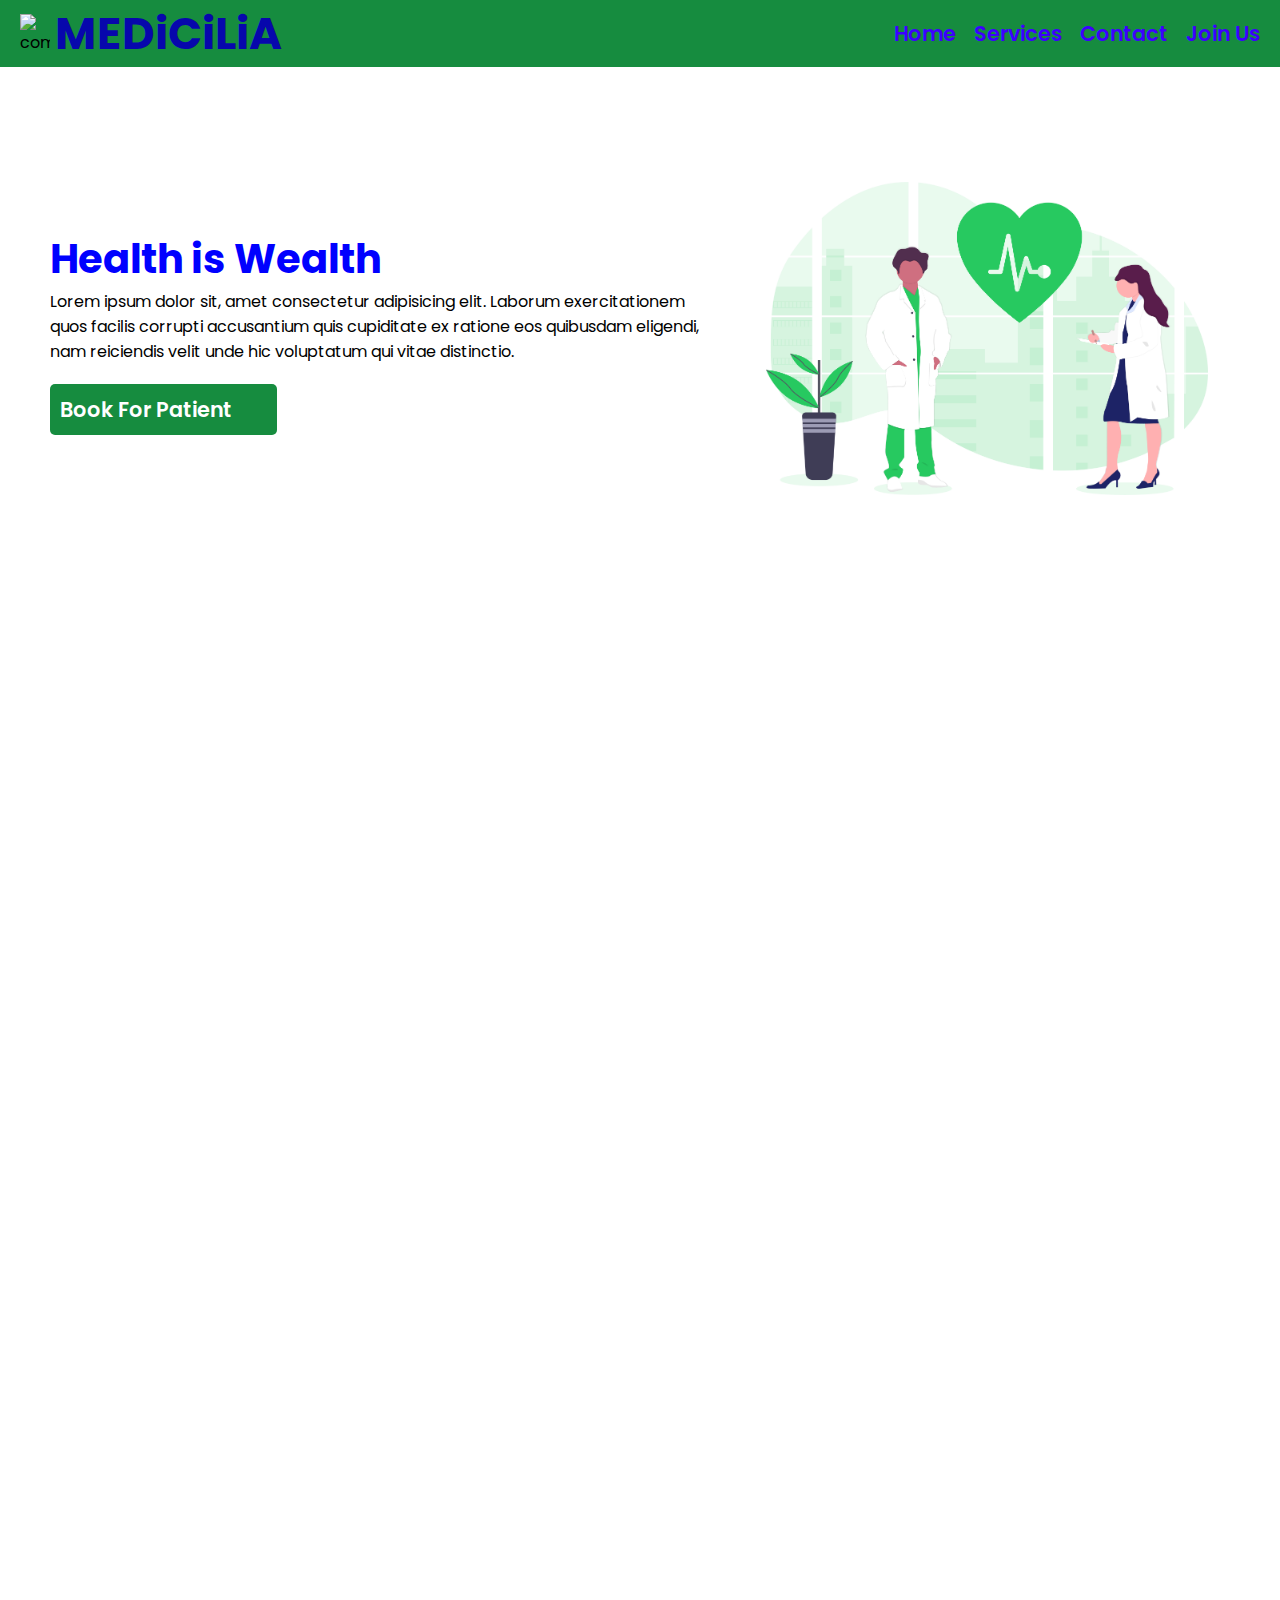
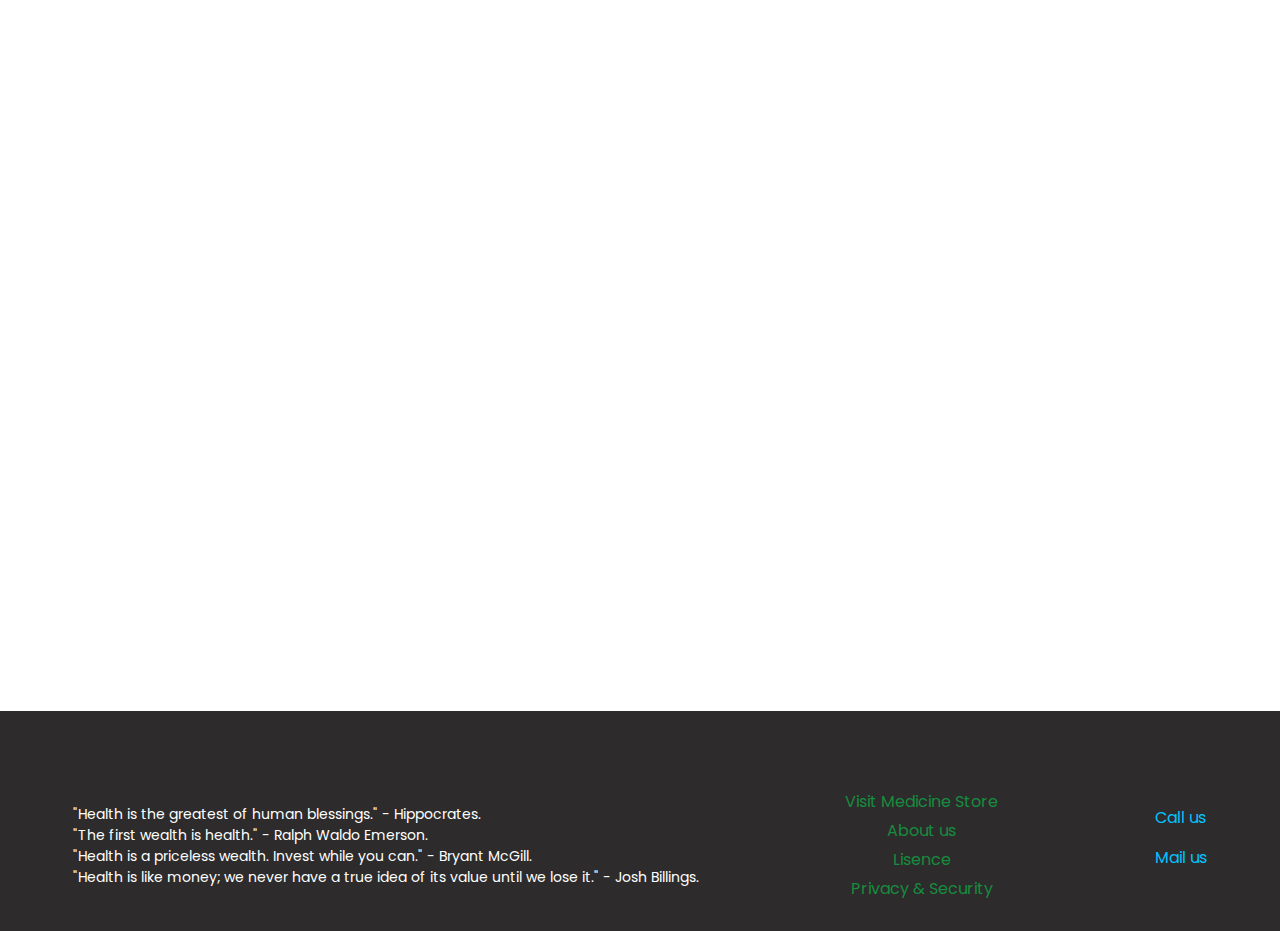
==== commit 7681cb77: "Remove copyright notice and associated styles from footer" ====
--- a/index.html
+++ b/index.html
@@ -1,170 +1,169 @@
-<!DOCTYPE html>
-<html lang="en">
-
-<head>
-    <meta charset="UTF-8">
-    <meta name="viewport" content="width=device-width,initial-scale=1">
-    <meta property="og:image"
-        content="https://document-export.canva.com/TyJsg/DAFuJdTyJsg/19/thumbnail/0001.png?X-Amz-Algorithm=AWS4-HMAC-SHA256&X-Amz-Credential=AKIAQYCGKMUHWDTJW6UD%2F20230930%2Fus-east-1%2Fs3%2Faws4_request&X-Amz-Date=20230930T232537Z&X-Amz-Expires=25877&X-Amz-Signature=ee01baab8a4ede541d1357a0e0ec769417f4222aa5b8c21340b2a2eefddb2eaa&X-Amz-SignedHeaders=host&response-expires=Sun%2C%2001%20Oct%202023%2006%3A36%3A54%20GMT">
-    <meta name="keywords" content="medicilia">
-    <meta name="description" content="We care for your health.">
-    <link rel="shortcut icon" href="favicon.png" type="image/x-icon">
-    <title>MEDICILIA</title>
-    <link rel="stylesheet" href="style.css">
-    <link rel="stylesheet" href="MediaQueryHome.css">
-    <link rel="stylesheet" href="https://cdnjs.cloudflare.com/ajax/libs/font-awesome/6.4.2/css/all.min.css"
-        integrity="sha512-z3gLpd7yknf1YoNbCzqRKc4qyor8gaKU1qmn+CShxbuBusANI9QpRohGBreCFkKxLhei6S9CQXFEbbKuqLg0DA=="
-        crossorigin="anonymous" referrerpolicy="no-referrer">
-</head>
-
-<body>
-    <div id="preloader"></div>
-    <div class="container">
-        <div class="popup" id="popup">
-            <div class="cnt">
-                <p>Your action has been submitted. Thanks!</p><button onclick="offpopup()">Ok</button>
-            </div>
-        </div>
-        <nav>
-            <div class="nav-left"><img src="https://cdn-icons-png.flaticon.com/128/620/620399.png" alt="company"> <a
-                    href="#">
-                    <h1>MEDiCiLiA</h1>
-                </a></div>
-            <div class="nav">
-                <div class="nav-right">
-                    <ul id="nav-list"><a href="#home">
-                            <li>Home</li>
-                        </a><a href="#services">
-                            <li>Services</li>
-                        </a><a href="#contact">
-                            <li>Contact</li>
-                        </a><a href="join.html" target="_self">
-                            <li>Join Us</li>
-                        </a></ul>
-                </div>
-                <div class="hamburger" title="More options" id="burger"><i class="fa-solid fa-bars"
-                        onclick="changeIcon(this)"></i></div>
-            </div>
-        </nav>
-        <section class="header" id="home">
-            <div class="header-left">
-                <h1>Health is Wealth</h1>
-                <p>Lorem ipsum dolor sit, amet consectetur adipisicing elit. Laborum exercitationem quos facilis
-                    corrupti accusantium quis cupiditate ex ratione eos quibusdam eligendi, nam reiciendis velit unde
-                    hic voluptatum qui vitae distinctio.</p><a href="Notadded.html"><button id="booking">Book For
-                        Patient<span><i class="fa-solid fa-arrow-right"></i></span></button></a>
-            </div>
-            <div class="header-right"><img src="image/1st.png" alt="1st"></div>
-        </section>
-        <section id="services" class="reveal">
-            <h1>Services</h1>
-            <div class="main-card">
-                <div class="card">
-                    <span1><i class="fa-solid fa-truck-medical"></i></span1>
-                    <h2>24/7 Ambulance</h2>
-                    <p>Lorem ipsum dolor, sit amet consectetur adipisicing elit. Voluptatibus doloribus error at
-                        accusamus consectetur nulla! Excepturi iste error culpa doloremque necessitatibus sunt.</p><a
-                        href="Notadded.html">Learn More <span><i class="fa-solid fa-arrow-right"></i></span></a>
-                </div>
-                <div class="card">
-                    <span1><i class="fa-solid fa-stethoscope"></i></span1>
-                    <h2>Free Checkup</h2>
-                    <p>Lorem ipsum dolor, sit amet consectetur adipisicing elit. Voluptatibus doloribus error at
-                        accusamus consectetur nulla! Excepturi iste error culpa doloremque necessitatibus sunt.</p><a
-                        href="Notadded.html">Learn More <span><i class="fa-solid fa-arrow-right"></i></span></a>
-                </div>
-                <div class="card">
-                    <span1><i class="fa-solid fa-user-doctor"></i></span1>
-                    <h2>Low Price Treatment</h2>
-                    <p>Lorem ipsum dolor, sit amet consectetur adipisicing elit. Voluptatibus doloribus error at
-                        accusamus consectetur nulla! Excepturi iste error culpa doloremque necessitatibus sunt.</p><a
-                        href="Notadded.html">Learn More <i class="fa-solid fa-arrow-right"></i></a>
-                </div>
-                <div class="card">
-                    <span1><i class="fa-solid fa-tablets"></i></span1>
-                    <h2>Medicine</h2>
-                    <p>Lorem ipsum dolor, sit amet consectetur adipisicing elit. Voluptatibus doloribus error at
-                        accusamus consectetur nulla! Excepturi iste error culpa doloremque necessitatibus sunt.</p><a
-                        href="Notadded.html">Learn More <span><i class="fa-solid fa-arrow-right"></i></span></a>
-                </div>
-                <div class="card">
-                    <span1><i class="fa-solid fa-house-medical"></i></span1>
-                    <h2>OT Facility</h2>
-                    <p>Lorem ipsum dolor, sit amet consectetur adipisicing elit. Voluptatibus doloribus error at
-                        accusamus consectetur nulla! Excepturi iste error culpa doloremque necessitatibus sunt.</p><a
-                        href="Notadded.html">Learn More <span><i class="fa-solid fa-arrow-right"></i></span></a>
-                </div>
-                <div class="card">
-                    <span1><i class="fa-solid fa-user-nurse"></i></span1>
-                    <h2>Full Care</h2>
-                    <p>Lorem ipsum dolor, sit amet consectetur adipisicing elit. Voluptatibus doloribus error at
-                        accusamus consectetur nulla! Excepturi iste error culpa doloremque necessitatibus sunt.</p><a
-                        href="Notadded.html">Learn More <span><i class="fa-solid fa-arrow-right"></i></span></a>
-                </div>
-            </div>
-            <div class="sub-card">
-                <div class="small-card"><i><ion-icon name="people-outline"></ion-icon></i>
-                    <h3>50Lack+</h3>
-                    <p>Patients' Trust</p>
-                </div>
-                <div class="small-card"><i><i class="fa-solid fa-user-doctor"></i></i>
-                    <h3>250+</h3>
-                    <p>Doctors Available</p>
-                </div>
-                <div class="small-card"><i><i class="fa-solid fa-bed"></i></i>
-                    <h3>3000+</h3>
-                    <p>Bed Available</p>
-                </div>
-                <div class="small-card"><i><i class="fa-regular fa-building"></i></i>
-                    <h3>50+</h3>
-                    <p>Branches Available</p>
-                </div>
-            </div>
-        </section>
-        <section class="checkup reveal">
-            <h1>Health Checkup</h1>
-            <div class="book">
-                <div class="left-booking-section"><img src="image/booking.png" alt="book"></div>
-                <div class="right-booking-section">
-                    <form id="myForm"><input type="text" placeholder="Your Name" id="name" autocomplete="off" required>
-                        <input type="tel" placeholder="Contact No." id="tel" autocomplete="off" required> <input
-                            type="email" placeholder="Email (optional)" autocomplete="off" id="email"> <input
-                            type="date" placeholder="Booking Date" id="date" required> <input type="submit"
-                            value="Book for Checkup" onclick="onpopup()">
-                    </form>
-                </div>
-            </div>
-        </section>
-        <footer>
-            <div id="contact">
-                <div class="left">
-                    <li>"Health is the greatest of human blessings." - Hippocrates.</li>
-                    <li>"The first wealth is health." - Ralph Waldo Emerson.</li>
-                    <li>"Health is a priceless wealth. Invest while you can." - Bryant McGill.</li>
-                    <li>"Health is like money; we never have a true idea of its value until we lose it." - Josh
-                        Billings.
-                    </li>
-                </div>
-                <div class="middle"><a href="Notadded.html">Visit Medicine Store <i
-                            class="fa-solid fa-location-arrow"></i></a> <a href="Notadded.html">About us <i
-                            class="fa-solid fa-location-arrow"></i></a> <a href="Notadded.html">Lisence <i
-                            class="fa-solid fa-location-arrow"></i></a> <a href="Notadded.html">Privacy & Security</a>
-                </div>
-                <div class="right">
-                    <div class="div"><a href="Notadded.html" id="call"><i class="fa-solid fa-phone"></i> Call us</a> <a
-                            href="Notadded.html" id="mail"><i class="fa-regular fa-envelope"></i> Mail us</a></div>
-                    <div class="social-media"><a href="Notadded.html" id="facebook"><i
-                                class="fa-brands fa-facebook"></i></a> <a href="Notadded.html" id="instagram"><i
-                                class="fa-brands fa-instagram"></i></a> <a href="Notadded.html" id="youtube"><i
-                                class="fa-brands fa-youtube"></i></a></div>
-                </div>
-            </div>
-            <p class="copyright">© Copyright 2024 - Developed by Sayan Rakshit. All right reserved.</p>
-        </footer>
-    </div>
-    <script type="module" src="https://unpkg.com/ionicons@7.1.0/dist/ionicons/ionicons.esm.js"></script>
-    <script nomodule src="https://unpkg.com/ionicons@7.1.0/dist/ionicons/ionicons.js"></script>
-    <script src="script.js"></script>
-</body>
-
+<!DOCTYPE html>
+<html lang="en">
+
+<head>
+    <meta charset="UTF-8">
+    <meta name="viewport" content="width=device-width,initial-scale=1">
+    <meta property="og:image"
+        content="https://document-export.canva.com/TyJsg/DAFuJdTyJsg/19/thumbnail/0001.png?X-Amz-Algorithm=AWS4-HMAC-SHA256&X-Amz-Credential=AKIAQYCGKMUHWDTJW6UD%2F20230930%2Fus-east-1%2Fs3%2Faws4_request&X-Amz-Date=20230930T232537Z&X-Amz-Expires=25877&X-Amz-Signature=ee01baab8a4ede541d1357a0e0ec769417f4222aa5b8c21340b2a2eefddb2eaa&X-Amz-SignedHeaders=host&response-expires=Sun%2C%2001%20Oct%202023%2006%3A36%3A54%20GMT">
+    <meta name="keywords" content="medicilia">
+    <meta name="description" content="We care for your health.">
+    <link rel="shortcut icon" href="favicon.png" type="image/x-icon">
+    <title>MEDICILIA</title>
+    <link rel="stylesheet" href="style.css">
+    <link rel="stylesheet" href="MediaQueryHome.css">
+    <link rel="stylesheet" href="https://cdnjs.cloudflare.com/ajax/libs/font-awesome/6.4.2/css/all.min.css"
+        integrity="sha512-z3gLpd7yknf1YoNbCzqRKc4qyor8gaKU1qmn+CShxbuBusANI9QpRohGBreCFkKxLhei6S9CQXFEbbKuqLg0DA=="
+        crossorigin="anonymous" referrerpolicy="no-referrer">
+</head>
+
+<body>
+    <div id="preloader"></div>
+    <div class="container">
+        <div class="popup" id="popup">
+            <div class="cnt">
+                <p>Your action has been submitted. Thanks!</p><button onclick="offpopup()">Ok</button>
+            </div>
+        </div>
+        <nav>
+            <div class="nav-left"><img src="https://cdn-icons-png.flaticon.com/128/620/620399.png" alt="company"> <a
+                    href="#">
+                    <h1>MEDiCiLiA</h1>
+                </a></div>
+            <div class="nav">
+                <div class="nav-right">
+                    <ul id="nav-list"><a href="#home">
+                            <li>Home</li>
+                        </a><a href="#services">
+                            <li>Services</li>
+                        </a><a href="#contact">
+                            <li>Contact</li>
+                        </a><a href="join.html" target="_self">
+                            <li>Join Us</li>
+                        </a></ul>
+                </div>
+                <div class="hamburger" title="More options" id="burger"><i class="fa-solid fa-bars"
+                        onclick="changeIcon(this)"></i></div>
+            </div>
+        </nav>
+        <section class="header" id="home">
+            <div class="header-left">
+                <h1>Health is Wealth</h1>
+                <p>Lorem ipsum dolor sit, amet consectetur adipisicing elit. Laborum exercitationem quos facilis
+                    corrupti accusantium quis cupiditate ex ratione eos quibusdam eligendi, nam reiciendis velit unde
+                    hic voluptatum qui vitae distinctio.</p><a href="Notadded.html"><button id="booking">Book For
+                        Patient<span><i class="fa-solid fa-arrow-right"></i></span></button></a>
+            </div>
+            <div class="header-right"><img src="image/1st.png" alt="1st"></div>
+        </section>
+        <section id="services" class="reveal">
+            <h1>Services</h1>
+            <div class="main-card">
+                <div class="card">
+                    <span1><i class="fa-solid fa-truck-medical"></i></span1>
+                    <h2>24/7 Ambulance</h2>
+                    <p>Lorem ipsum dolor, sit amet consectetur adipisicing elit. Voluptatibus doloribus error at
+                        accusamus consectetur nulla! Excepturi iste error culpa doloremque necessitatibus sunt.</p><a
+                        href="Notadded.html">Learn More <span><i class="fa-solid fa-arrow-right"></i></span></a>
+                </div>
+                <div class="card">
+                    <span1><i class="fa-solid fa-stethoscope"></i></span1>
+                    <h2>Free Checkup</h2>
+                    <p>Lorem ipsum dolor, sit amet consectetur adipisicing elit. Voluptatibus doloribus error at
+                        accusamus consectetur nulla! Excepturi iste error culpa doloremque necessitatibus sunt.</p><a
+                        href="Notadded.html">Learn More <span><i class="fa-solid fa-arrow-right"></i></span></a>
+                </div>
+                <div class="card">
+                    <span1><i class="fa-solid fa-user-doctor"></i></span1>
+                    <h2>Low Price Treatment</h2>
+                    <p>Lorem ipsum dolor, sit amet consectetur adipisicing elit. Voluptatibus doloribus error at
+                        accusamus consectetur nulla! Excepturi iste error culpa doloremque necessitatibus sunt.</p><a
+                        href="Notadded.html">Learn More <i class="fa-solid fa-arrow-right"></i></a>
+                </div>
+                <div class="card">
+                    <span1><i class="fa-solid fa-tablets"></i></span1>
+                    <h2>Medicine</h2>
+                    <p>Lorem ipsum dolor, sit amet consectetur adipisicing elit. Voluptatibus doloribus error at
+                        accusamus consectetur nulla! Excepturi iste error culpa doloremque necessitatibus sunt.</p><a
+                        href="Notadded.html">Learn More <span><i class="fa-solid fa-arrow-right"></i></span></a>
+                </div>
+                <div class="card">
+                    <span1><i class="fa-solid fa-house-medical"></i></span1>
+                    <h2>OT Facility</h2>
+                    <p>Lorem ipsum dolor, sit amet consectetur adipisicing elit. Voluptatibus doloribus error at
+                        accusamus consectetur nulla! Excepturi iste error culpa doloremque necessitatibus sunt.</p><a
+                        href="Notadded.html">Learn More <span><i class="fa-solid fa-arrow-right"></i></span></a>
+                </div>
+                <div class="card">
+                    <span1><i class="fa-solid fa-user-nurse"></i></span1>
+                    <h2>Full Care</h2>
+                    <p>Lorem ipsum dolor, sit amet consectetur adipisicing elit. Voluptatibus doloribus error at
+                        accusamus consectetur nulla! Excepturi iste error culpa doloremque necessitatibus sunt.</p><a
+                        href="Notadded.html">Learn More <span><i class="fa-solid fa-arrow-right"></i></span></a>
+                </div>
+            </div>
+            <div class="sub-card">
+                <div class="small-card"><i><ion-icon name="people-outline"></ion-icon></i>
+                    <h3>50Lack+</h3>
+                    <p>Patients' Trust</p>
+                </div>
+                <div class="small-card"><i><i class="fa-solid fa-user-doctor"></i></i>
+                    <h3>250+</h3>
+                    <p>Doctors Available</p>
+                </div>
+                <div class="small-card"><i><i class="fa-solid fa-bed"></i></i>
+                    <h3>3000+</h3>
+                    <p>Bed Available</p>
+                </div>
+                <div class="small-card"><i><i class="fa-regular fa-building"></i></i>
+                    <h3>50+</h3>
+                    <p>Branches Available</p>
+                </div>
+            </div>
+        </section>
+        <section class="checkup reveal">
+            <h1>Health Checkup</h1>
+            <div class="book">
+                <div class="left-booking-section"><img src="image/booking.png" alt="book"></div>
+                <div class="right-booking-section">
+                    <form id="myForm"><input type="text" placeholder="Your Name" id="name" autocomplete="off" required>
+                        <input type="tel" placeholder="Contact No." id="tel" autocomplete="off" required> <input
+                            type="email" placeholder="Email (optional)" autocomplete="off" id="email"> <input
+                            type="date" placeholder="Booking Date" id="date" required> <input type="submit"
+                            value="Book for Checkup" onclick="onpopup()">
+                    </form>
+                </div>
+            </div>
+        </section>
+        <footer>
+            <div id="contact">
+                <div class="left">
+                    <li>"Health is the greatest of human blessings." - Hippocrates.</li>
+                    <li>"The first wealth is health." - Ralph Waldo Emerson.</li>
+                    <li>"Health is a priceless wealth. Invest while you can." - Bryant McGill.</li>
+                    <li>"Health is like money; we never have a true idea of its value until we lose it." - Josh
+                        Billings.
+                    </li>
+                </div>
+                <div class="middle"><a href="Notadded.html">Visit Medicine Store <i
+                            class="fa-solid fa-location-arrow"></i></a> <a href="Notadded.html">About us <i
+                            class="fa-solid fa-location-arrow"></i></a> <a href="Notadded.html">Lisence <i
+                            class="fa-solid fa-location-arrow"></i></a> <a href="Notadded.html">Privacy & Security</a>
+                </div>
+                <div class="right">
+                    <div class="div"><a href="Notadded.html" id="call"><i class="fa-solid fa-phone"></i> Call us</a> <a
+                            href="Notadded.html" id="mail"><i class="fa-regular fa-envelope"></i> Mail us</a></div>
+                    <div class="social-media"><a href="Notadded.html" id="facebook"><i
+                                class="fa-brands fa-facebook"></i></a> <a href="Notadded.html" id="instagram"><i
+                                class="fa-brands fa-instagram"></i></a> <a href="Notadded.html" id="youtube"><i
+                                class="fa-brands fa-youtube"></i></a></div>
+                </div>
+            </div>
+        </footer>
+    </div>
+    <script type="module" src="https://unpkg.com/ionicons@7.1.0/dist/ionicons/ionicons.esm.js"></script>
+    <script nomodule src="https://unpkg.com/ionicons@7.1.0/dist/ionicons/ionicons.js"></script>
+    <script src="script.js"></script>
+</body>
+
 </html>--- a/style.css
+++ b/style.css
@@ -1,507 +1,498 @@
-@import url(https://fonts.googleapis.com/css2?family=Poppins:wght@300;400;500;600;700&display=swap);
-@import url(https://fonts.googleapis.com/css2?family=Merriweather:wght@400;700&display=swap);
-
-* {
-    padding: 0;
-    margin: 0;
-    box-sizing: border-box;
-    scroll-behavior: smooth;
-    font-family: Poppins, sans-serif
-}
-
-.active {
-    outline: 5px solid #ff0
-}
-
-:root {
-    --primary-color: #168c3f;
-    --secondary-color: blue
-}
-
-#preloader {
-    background: #000 url(image/loader.gif) no-repeat center center;
-    height: 100vh;
-    width: 100%;
-    position: fixed;
-    z-index: 100000
-}
-
-::selection {
-    background: var(--primary-color);
-    color: #00f
-}
-
-.reveal {
-    transform: translateY(50px);
-    opacity: 0;
-    transition: .8s
-}
-
-.reveal.acti {
-    transform: translateY(0);
-    opacity: 1
-}
-
-a {
-    text-decoration: none
-}
-
-li {
-    list-style: none
-}
-
-nav {
-    display: flex;
-    justify-content: space-between;
-    align-items: center;
-    background: var(--primary-color);
-    padding-inline: 30px;
-    z-index: 1000;
-    position: fixed;
-    width: 100vw;
-    top: 0
-}
-
-.nav-left {
-    display: flex;
-    align-items: center
-}
-
-.nav-left img {
-    width: 40px;
-    height: 55px;
-    margin-right: 5px
-}
-
-.nav-left h1 {
-    font-size: 3.5rem;
-    color: #0707ac
-}
-
-.nav-right ul {
-    display: flex;
-    justify-content: center;
-    gap: 20px;
-    align-items: center;
-    font-size: 1.5rem;
-    font-family: Merriweather, serif
-}
-
-.nav-right ul a {
-    color: #3c00ff;
-    font-weight: 600;
-    transition: .5s
-}
-
-.nav-right ul a:hover {
-    color: #ff0
-}
-
-.hamburger {
-    display: none
-}
-
-.hamburger i {
-    padding: 0;
-    color: #fff;
-    font-size: 2rem;
-    cursor: pointer
-}
-
-.header {
-    display: flex;
-    align-items: center;
-    justify-content: space-around;
-    padding-inline: 50px;
-    padding-top: 150px
-}
-
-.header-left h1 {
-    color: #00f;
-    font-size: 2.5rem
-}
-
-.header-left button {
-    margin: 20px 0;
-    padding: 10px;
-    padding-right: 45px;
-    background: var(--primary-color);
-    border: none;
-    border-radius: 5px;
-    font-size: 1.3rem;
-    font-weight: 600;
-    position: relative;
-    cursor: pointer;
-    color: #fff;
-    transition: .3s
-}
-
-.header-left button span {
-    font-size: 1.5rem;
-    position: absolute;
-    margin-left: 3px;
-    transition: .3s
-}
-
-.header-left button:hover span {
-    transform: translateX(6px)
-}
-
-.header-left button:hover {
-    box-shadow: 5px 8px .8rem #000
-}
-
-.header-right img {
-    width: 105%
-}
-
-#services {
-    margin-top: 100px;
-    padding-inline: 40px
-}
-
-#services h1 {
-    text-align: center;
-    text-transform: uppercase;
-    font-size: 2.5rem;
-    color: #00f;
-    text-decoration: underline;
-    margin-bottom: 30px
-}
-
-.main-card {
-    display: flex;
-    align-items: center;
-    justify-content: center;
-    gap: 25px;
-    flex-wrap: wrap
-}
-
-.main-card .card {
-    border: 2px solid var(--primary-color);
-    border-radius: 20px;
-    padding: 20px;
-    cursor: pointer;
-    transition: .3s;
-    width: 27rem;
-    margin-inline: 15px;
-    transition: .5s
-}
-
-.main-card .card:hover {
-    background: var(--primary-color);
-    color: #fff
-}
-
-.main-card .card span1 {
-    display: flex;
-    justify-content: center;
-    font-size: 2rem;
-    color: var(--primary-color);
-    transition: .2s
-}
-
-.main-card .card h2 {
-    text-align: center;
-    margin: 10px auto;
-    font-size: 1.2rem;
-    color: var(--primary-color);
-    transition: .2s
-}
-
-.main-card .card:hover span1 {
-    color: #fff
-}
-
-.main-card .card:hover h2 {
-    color: #fff
-}
-
-.main-card .card p {
-    margin-bottom: 10px;
-    padding-inline: 1.5rem;
-    line-height: 20px;
-    font-size: 15px
-}
-
-.main-card .card a {
-    background-color: #00f;
-    color: #fff;
-    padding: 7px;
-    border-radius: 5px;
-    float: right;
-    transition: .2s
-}
-
-.main-card .card a:hover {
-    box-shadow: 3px 5px .8rem #000
-}
-
-.sub-card {
-    display: flex;
-    align-items: center;
-    justify-content: space-evenly;
-    flex-wrap: wrap;
-    margin-top: 80px;
-    gap: 90px
-}
-
-.sub-card .small-card {
-    width: 250px;
-    padding: 15px;
-    border: 3px solid var(--primary-color);
-    text-align: center;
-    border-radius: 20px;
-    cursor: default;
-    transition: .3s
-}
-
-.sub-card .small-card i {
-    font-size: 2rem;
-    color: var(--primary-color);
-    transition: .3s
-}
-
-.sub-card .small-card p {
-    color: #00f;
-    transition: .3s
-}
-
-.sub-card .small-card:hover {
-    background: var(--primary-color);
-    box-shadow: 3px 5px .5rem #000;
-    transform: scale(1.04)
-}
-
-.sub-card .small-card:hover i {
-    color: #fff
-}
-
-.sub-card .small-card:hover h3 {
-    color: #fff;
-    transition: .3s
-}
-
-.sub-card .small-card:hover p {
-    color: #fff
-}
-
-.checkup {
-    padding-top: 100px
-}
-
-.checkup h1 {
-    font-size: 2.5rem;
-    text-align: center;
-    text-transform: uppercase;
-    text-decoration: underline;
-    color: #00f;
-    padding-top: 30px
-}
-
-.checkup .book {
-    display: flex;
-    margin: 20px 60px;
-    align-items: center;
-    justify-content: space-around
-}
-
-.left-booking-section img {
-    width: 750px
-}
-
-.right-booking-section {
-    display: flex;
-    align-items: center;
-    justify-content: center;
-    width: 500px;
-    padding: 30px;
-    padding-right: 45px;
-    border-radius: 20px;
-    border: 2px solid var(--primary-color)
-}
-
-.right-booking-section input {
-    width: 97%;
-    margin: 10px;
-    padding: 9px;
-    font-size: 1rem;
-    transition: .1s
-}
-
-.right-booking-section input:focus {
-    outline: 3px solid #00ff59;
-    border: none
-}
-
-.right-booking-section input[type=submit] {
-    background-color: #168c3f;
-    border: none;
-    outline: 0;
-    width: 200px;
-    transform: translateX(13rem);
-    font-size: 1.2rem;
-    color: #fff;
-    border-radius: 2px;
-    cursor: pointer;
-    transition: .3s
-}
-
-.right-booking-section input[type=submit]:hover {
-    box-shadow: 0 0 .8rem #000;
-    transform: translateX(13rem) scale(1.05)
-}
-
-.popup {
-    background: var(--primary-color);
-    padding: 20px;
-    margin: 40px;
-    transform: translateY(500px) translateY(40px) scale(.1);
-    width: 460px;
-    height: 140px;
-    border: 3px solid #00f;
-    border-radius: 5px;
-    transition: .5s;
-    display: none;
-    visibility: hidden
-}
-
-.popup .cnt p {
-    color: #fff;
-    text-align: center;
-    font-size: 20px
-}
-
-.popup button {
-    padding: 5px;
-    font-size: 1rem;
-    width: 80px;
-    border: 1px solid #00f;
-    border-radius: 5px;
-    margin-top: 5px;
-    background-color: #8a2be2;
-    color: #fff;
-    transform: translateY(20px);
-    cursor: pointer;
-    float: right;
-    transition: .3s
-}
-
-.popup button:hover {
-    transform: translateY(20px) scale(1.12)
-}
-
-.pop-up {
-    display: block;
-    visibility: visible;
-    transform: translateX(500px) translateY(50px) scale(1);
-    z-index: 1000;
-    position: fixed;
-    transition: .5s
-}
-
-footer {
-    background-color: #2d2b2b;
-    display: flex;
-    flex-direction: column-reverse;
-    margin-bottom: 0 !important;
-}
-
-#contact {
-    background-color: #2d2b2b;
-    display: flex;
-    align-items: center;
-    justify-content: space-around;
-    height: 200px;
-    margin-bottom: 0 !important;
-    margin-top: 50px;
-    position: absolute;
-    width: 100%
-}
-
-#contact .left {
-    color: #fff
-}
-
-#contact .middle {
-    display: flex;
-    flex-direction: column;
-    line-height: 2rem;
-    flex-wrap: wrap;
-    text-align: center
-}
-
-#contact .middle a {
-    color: var(--primary-color);
-    transition: .2s
-}
-
-#contact .middle a:hover {
-    transform: scale(1.05);
-    text-decoration: underline
-}
-
-#contact .right a {
-    color: #00c3ff;
-    display: flex;
-    flex-direction: row;
-    line-height: 40px;
-    transition: .2s
-}
-
-#contact .right a:hover {
-    transform: scale(1.2)
-}
-
-#contact .right #call,
-#mail {
-    display: flex;
-    align-items: center;
-    justify-content: center
-}
-
-#contact .right #call i,
-#mail i {
-    font-size: 20px;
-    margin-right: 10px
-}
-
-#contact .right #call i {
-    color: var(--primary-color)
-}
-
-#contact .right #mail i {
-    color: #b300ff
-}
-
-#contact .social-media {
-    display: flex;
-    align-items: center;
-    justify-content: space-around;
-    font-size: 1.8rem;
-    gap: 20px;
-    margin-top: 15px
-}
-
-#contact .social-media #facebook {
-    background-color: #fff;
-    border-radius: 25px
-}
-
-#contact .social-media #instagram {
-    border-radius: 25px;
-    color: #e0f
-}
-
-#contact .social-media #youtube {
-    color: #cd201f;
-    border-radius: 25px
-}
-
-.copyright {
-    background-color: #2d2b2b;
-    padding: 10px 0;
-    z-index: 100;
-    text-align: center;
-    color: #235ad0;
-}+@import url(https://fonts.googleapis.com/css2?family=Poppins:wght@300;400;500;600;700&display=swap);
+@import url(https://fonts.googleapis.com/css2?family=Merriweather:wght@400;700&display=swap);
+
+* {
+    padding: 0;
+    margin: 0;
+    box-sizing: border-box;
+    scroll-behavior: smooth;
+    font-family: Poppins, sans-serif
+}
+
+.active {
+    outline: 5px solid #ff0
+}
+
+:root {
+    --primary-color: #168c3f;
+    --secondary-color: blue
+}
+
+#preloader {
+    background: #000 url(image/loader.gif) no-repeat center center;
+    height: 100vh;
+    width: 100%;
+    position: fixed;
+    z-index: 100000
+}
+
+::selection {
+    background: var(--primary-color);
+    color: #00f
+}
+
+.reveal {
+    transform: translateY(50px);
+    opacity: 0;
+    transition: .8s
+}
+
+.reveal.acti {
+    transform: translateY(0);
+    opacity: 1
+}
+
+a {
+    text-decoration: none
+}
+
+li {
+    list-style: none
+}
+
+nav {
+    display: flex;
+    justify-content: space-between;
+    align-items: center;
+    background: var(--primary-color);
+    padding-inline: 30px;
+    z-index: 1000;
+    position: fixed;
+    width: 100vw;
+    top: 0
+}
+
+.nav-left {
+    display: flex;
+    align-items: center
+}
+
+.nav-left img {
+    width: 40px;
+    height: 55px;
+    margin-right: 5px
+}
+
+.nav-left h1 {
+    font-size: 3.5rem;
+    color: #0707ac
+}
+
+.nav-right ul {
+    display: flex;
+    justify-content: center;
+    gap: 20px;
+    align-items: center;
+    font-size: 1.5rem;
+    font-family: Merriweather, serif
+}
+
+.nav-right ul a {
+    color: #3c00ff;
+    font-weight: 600;
+    transition: .5s
+}
+
+.nav-right ul a:hover {
+    color: #ff0
+}
+
+.hamburger {
+    display: none
+}
+
+.hamburger i {
+    padding: 0;
+    color: #fff;
+    font-size: 2rem;
+    cursor: pointer
+}
+
+.header {
+    display: flex;
+    align-items: center;
+    justify-content: space-around;
+    padding-inline: 50px;
+    padding-top: 150px
+}
+
+.header-left h1 {
+    color: #00f;
+    font-size: 2.5rem
+}
+
+.header-left button {
+    margin: 20px 0;
+    padding: 10px;
+    padding-right: 45px;
+    background: var(--primary-color);
+    border: none;
+    border-radius: 5px;
+    font-size: 1.3rem;
+    font-weight: 600;
+    position: relative;
+    cursor: pointer;
+    color: #fff;
+    transition: .3s
+}
+
+.header-left button span {
+    font-size: 1.5rem;
+    position: absolute;
+    margin-left: 3px;
+    transition: .3s
+}
+
+.header-left button:hover span {
+    transform: translateX(6px)
+}
+
+.header-left button:hover {
+    box-shadow: 5px 8px .8rem #000
+}
+
+.header-right img {
+    width: 105%
+}
+
+#services {
+    margin-top: 100px;
+    padding-inline: 40px;
+    user-select: none;
+}
+
+#services h1 {
+    text-align: center;
+    text-transform: uppercase;
+    font-size: 2.5rem;
+    color: #00f;
+    text-decoration: underline;
+    margin-bottom: 30px
+}
+
+.main-card {
+    display: flex;
+    align-items: center;
+    justify-content: center;
+    gap: 25px;
+    flex-wrap: wrap
+}
+
+.main-card .card {
+    border: 2px solid var(--primary-color);
+    border-radius: 20px;
+    padding: 20px;
+    cursor: pointer;
+    transition: .3s;
+    width: 27rem;
+    margin-inline: 15px;
+    transition: .5s
+}
+
+.main-card .card:hover {
+    background: var(--primary-color);
+    color: #fff
+}
+
+.main-card .card span1 {
+    display: flex;
+    justify-content: center;
+    font-size: 2rem;
+    color: var(--primary-color);
+    transition: .2s
+}
+
+.main-card .card h2 {
+    text-align: center;
+    margin: 10px auto;
+    font-size: 1.2rem;
+    color: var(--primary-color);
+    transition: .2s
+}
+
+.main-card .card:hover span1 {
+    color: #fff
+}
+
+.main-card .card:hover h2 {
+    color: #fff
+}
+
+.main-card .card p {
+    margin-bottom: 10px;
+    padding-inline: 1.5rem;
+    line-height: 20px;
+    font-size: 15px
+}
+
+.main-card .card a {
+    background-color: #00f;
+    color: #fff;
+    padding: 7px;
+    border-radius: 5px;
+    float: right;
+    transition: .2s
+}
+
+.main-card .card a:hover {
+    box-shadow: 3px 5px .8rem #000
+}
+
+.sub-card {
+    display: flex;
+    align-items: center;
+    justify-content: space-evenly;
+    flex-wrap: wrap;
+    margin-top: 80px;
+    gap: 90px
+}
+
+.sub-card .small-card {
+    width: 250px;
+    padding: 15px;
+    border: 3px solid var(--primary-color);
+    text-align: center;
+    border-radius: 20px;
+    cursor: default;
+    transition: .3s
+}
+
+.sub-card .small-card i {
+    font-size: 2rem;
+    color: var(--primary-color);
+    transition: .3s
+}
+
+.sub-card .small-card p {
+    color: #00f;
+    transition: .3s
+}
+
+.sub-card .small-card:hover {
+    background: var(--primary-color);
+    box-shadow: 3px 5px .5rem #000;
+    transform: scale(1.04)
+}
+
+.sub-card .small-card:hover i {
+    color: #fff
+}
+
+.sub-card .small-card:hover h3 {
+    color: #fff;
+    transition: .3s
+}
+
+.sub-card .small-card:hover p {
+    color: #fff
+}
+
+.checkup {
+    padding-top: 100px
+}
+
+.checkup h1 {
+    font-size: 2.5rem;
+    text-align: center;
+    text-transform: uppercase;
+    text-decoration: underline;
+    color: #00f;
+    padding-top: 30px
+}
+
+.checkup .book {
+    display: flex;
+    margin: 20px 60px;
+    align-items: center;
+    justify-content: space-around
+}
+
+.left-booking-section img {
+    width: 750px
+}
+
+.right-booking-section {
+    display: flex;
+    align-items: center;
+    justify-content: center;
+    width: 500px;
+    padding: 30px;
+    padding-right: 45px;
+    border-radius: 20px;
+    border: 2px solid var(--primary-color)
+}
+
+.right-booking-section input {
+    width: 97%;
+    margin: 10px;
+    padding: 9px;
+    font-size: 1rem;
+    transition: .1s
+}
+
+.right-booking-section input:focus {
+    outline: 3px solid #00ff59;
+    border: none
+}
+
+.right-booking-section input[type=submit] {
+    background-color: #168c3f;
+    border: none;
+    outline: 0;
+    width: 200px;
+    transform: translateX(13rem);
+    font-size: 1.2rem;
+    color: #fff;
+    border-radius: 2px;
+    cursor: pointer;
+    transition: .3s
+}
+
+.right-booking-section input[type=submit]:hover {
+    box-shadow: 0 0 .8rem #000;
+    transform: translateX(13rem) scale(1.05)
+}
+
+.popup {
+    background: var(--primary-color);
+    padding: 20px;
+    margin: 40px;
+    transform: translateY(500px) translateY(40px) scale(.1);
+    width: 460px;
+    height: 140px;
+    border: 3px solid #00f;
+    border-radius: 5px;
+    transition: .5s;
+    display: none;
+    visibility: hidden
+}
+
+.popup .cnt p {
+    color: #fff;
+    text-align: center;
+    font-size: 20px
+}
+
+.popup button {
+    padding: 5px;
+    font-size: 1rem;
+    width: 80px;
+    border: 1px solid #00f;
+    border-radius: 5px;
+    margin-top: 5px;
+    background-color: #8a2be2;
+    color: #fff;
+    transform: translateY(20px);
+    cursor: pointer;
+    float: right;
+    transition: .3s
+}
+
+.popup button:hover {
+    transform: translateY(20px) scale(1.12)
+}
+
+.pop-up {
+    display: block;
+    visibility: visible;
+    transform: translateX(500px) translateY(50px) scale(1);
+    z-index: 1000;
+    position: fixed;
+    transition: .5s
+}
+
+footer {
+    background-color: #2d2b2b;
+    display: flex;
+    flex-direction: column-reverse;
+}
+
+#contact {
+    background-color: #2d2b2b;
+    display: flex;
+    align-items: center;
+    justify-content: space-around;
+    height: 200px;
+    margin-bottom: 0 !important;
+    margin-top: 50px;
+    width: 100%
+}
+
+#contact .left {
+    color: #fff
+}
+
+#contact .middle {
+    display: flex;
+    flex-direction: column;
+    line-height: 2rem;
+    flex-wrap: wrap;
+    text-align: center
+}
+
+#contact .middle a {
+    color: var(--primary-color);
+    transition: .2s
+}
+
+#contact .middle a:hover {
+    transform: scale(1.05);
+    text-decoration: underline
+}
+
+#contact .right a {
+    color: #00c3ff;
+    display: flex;
+    flex-direction: row;
+    line-height: 40px;
+    transition: .2s
+}
+
+#contact .right a:hover {
+    transform: scale(1.2)
+}
+
+#contact .right #call,
+#mail {
+    display: flex;
+    align-items: center;
+    justify-content: center
+}
+
+#contact .right #call i,
+#mail i {
+    font-size: 20px;
+    margin-right: 10px
+}
+
+#contact .right #call i {
+    color: var(--primary-color)
+}
+
+#contact .right #mail i {
+    color: #b300ff
+}
+
+#contact .social-media {
+    display: flex;
+    align-items: center;
+    justify-content: space-around;
+    font-size: 1.8rem;
+    gap: 20px;
+    padding-top: 15px
+}
+
+#contact .social-media #facebook {
+    background-color: #fff;
+    border-radius: 25px
+}
+
+#contact .social-media #instagram {
+    border-radius: 25px;
+    color: #e0f
+}
+
+#contact .social-media #youtube {
+    color: #cd201f;
+    border-radius: 25px
+}
--- a/MediaQueryHome.css
+++ b/MediaQueryHome.css
@@ -1,471 +1,471 @@
-@media screen and (max-width:1280px) {
-    nav {
-        gap: 20rem;
-        padding-inline: 20px
-    }
-
-    .nav-left img {
-        width: 30px;
-        height: 40px
-    }
-
-    .nav-left h1 {
-        font-size: 2.8rem
-    }
-
-    .nav-right ul {
-        gap: 18px;
-        font-size: 1.3rem
-    }
-
-    #services {
-        padding-inline: 20px;
-        padding-top: 150px
-    }
-
-    .main-card .card {
-        padding: 15px;
-        margin-inline: 3px
-    }
-
-    .sub-card {
-        gap: 0;
-        flex-wrap: nowrap
-    }
-
-    .sub-card .small-card {
-        width: 210px
-    }
-
-    .checkup {
-        padding-top: 50px
-    }
-
-    .left-booking-section img {
-        width: 550px
-    }
-
-    .right-booking-section {
-        padding-inline: 15px;
-        padding-right: 35px
-    }
-
-    .right-booking-section input[type=submit] {
-        width: 220px;
-        transform: translateX(3rem);
-        border-radius: 22px
-    }
-
-    .right-booking-section input[type=submit]:hover {
-        transform: translateX(3rem) scale(1.05)
-    }
-
-    .pop-up {
-        transform: translateX(260px) translateY(50px) scale(1)
-    }
-
-    #contact {
-        height: 170px
-    }
-
-    #contact .left {
-        font-size: 14px
-    }
-
-    #contact .middle {
-        line-height: 1.8rem
-    }
-}
-
-@media screen and (max-width:960px) {
-    #preloader {
-        background-size: 15%
-    }
-
-    .nav-right ul {
-        width: 50%
-    }
-
-    .hamburger {
-        display: block;
-        visibility: visible;
-        width: 30px
-    }
-
-    .hamburger i {
-        margin-inline: 0
-    }
-
-    .nav-right ul {
-        position: absolute;
-        background: #168c3f;
-        right: -150%;
-        top: 100%;
-        width: 25%;
-        height: 450%;
-        padding: 20px;
-        transition: .2s;
-        text-align: top !important;
-        overflow: hidden
-    }
-
-    .right-to-left {
-        right: 0 !important
-    }
-
-    .nav-right ul,
-    a {
-        flex-direction: column;
-        color: #fff !important
-    }
-
-    #services {
-        padding-top: 10px;
-        padding-inline: 40px
-    }
-
-    .main-card .card {
-        padding: 10px;
-        width: 20rem;
-        margin-inline: 5px
-    }
-
-    .sub-card {
-        margin-top: 80px;
-        gap: 20px;
-        padding: 20px
-    }
-
-    .small-card:nth-child(odd) {
-        padding: 25.2px 0 !important
-    }
-
-    .left-booking-section img {
-        width: 350px
-    }
-
-    .right-booking-section {
-        width: 300px;
-        height: 300px;
-        padding-right: 20px;
-        overflow-y: hidden
-    }
-
-    .right-booking-section input {
-        margin: 5px;
-        padding: 5px;
-        margin-block: 10px
-    }
-
-    .right-booking-section input[type=submit] {
-        width: 170px;
-        transform: translateX(3rem);
-        font-size: 1rem
-    }
-
-    .right-booking-section input[type=submit]:hover {
-        box-shadow: 0 0 .8rem #000;
-        transform: translateX(3rem) scale(1.05)
-    }
-
-    .popup .cnt {
-        height: 90px;
-        overflow: none !important
-    }
-
-    .pop-up {
-        transform: translateX(130px) translateY(40px) scale(1)
-    }
-
-    #contact {
-        height: 260px;
-        flex-direction: column;
-        padding: 10px;
-        margin-top: 30px
-    }
-
-    #contact .left {
-        font-size: 14px;
-        height: 100px;
-        overflow-y: hidden
-    }
-
-    #contact .middle {
-        margin-top: 5px;
-        height: 35px
-    }
-
-    #contact .middle a {
-        font-size: 10px;
-        padding-inline: 25px;
-        font-size: 15px;
-        color: #5dd20a !important;
-        gap: 18px
-    }
-
-    #contact .right {
-        overflow: hidden
-    }
-
-    #contact .right .div {
-        display: flex;
-        gap: 60px;
-        padding: 10px;
-        height: 50px
-    }
-
-    #contact .social-media {
-        padding-bottom: 10px
-    }
-
-    #contact .social-media #facebook {
-        color: #3b5998 !important;
-        margin: 10px
-    }
-
-    #contact .social-media #instagram {
-        color: #e0f !important;
-        padding: 10px
-    }
-
-    #contact .social-media #youtube {
-        color: #cd201f !important;
-        padding: 10px
-    }
-}
-
-@media screen and (max-width:655px) {
-    #preloader {
-        background-size: 25%
-    }
-
-    nav {
-        gap: 2rem !important;
-        justify-content: space-between;
-        padding-top: 5px !important;
-        position: fixed;
-        height: 70px
-    }
-
-    .nav-left img {
-        width: 20px;
-        height: 30px
-    }
-
-    .nav-left h1 {
-        font-size: 2rem
-    }
-
-    .hamburger i {
-        font-size: 1.5rem
-    }
-
-    .nav-right ul {
-        visibility: hidden;
-        position: absolute;
-        top: 100%;
-        left: 0;
-        width: 100%;
-        height: 0;
-        padding: 20px;
-        text-align: top !important;
-        border-top: 2px solid #000;
-        transition: all ease-in-out .2s
-    }
-
-    .right-to-left {
-        visibility: visible !important;
-        top: 100% !important;
-        height: 300px !important
-    }
-
-    .header {
-        padding-inline: 20px;
-        padding-top: 85px;
-        flex-direction: column-reverse
-    }
-
-    .header-left h1 {
-        font-size: 2rem
-    }
-
-    .header-left p {
-        font-size: 15px
-    }
-
-    .header-left button {
-        font-size: 1rem;
-        padding-right: 38px
-    }
-
-    .header-left button span {
-        font-size: 1.2rem
-    }
-
-    #services {
-        margin-top: 50px;
-        padding-inline: 40px
-    }
-
-    #services h1 {
-        font-size: 2rem
-    }
-
-    .main-card {
-        gap: 10px !important
-    }
-
-    .main-card .card {
-        padding: 10px;
-        width: 30rem;
-        margin-inline: 5px;
-        transition: .5s
-    }
-
-    .main-card .card h2 {
-        margin: 8px auto;
-        font-size: 1rem
-    }
-
-    .main-card .card span1 {
-        font-size: 1rem
-    }
-
-    .main-card .card p {
-        padding-inline: .2rem;
-        line-height: 12px;
-        font-size: 12px;
-        overflow-y: hidden
-    }
-
-    .sub-card {
-        flex-wrap: wrap;
-        margin-top: 20px;
-        padding: 0;
-        gap: 8px
-    }
-
-    .sub-card .small-card {
-        width: 110px !important;
-        height: 120px;
-        padding: 10px;
-        flex-direction: row;
-        overflow: hidden;
-        margin-top: 5px
-    }
-
-    .sub-card .small-card i {
-        font-size: 1.2rem
-    }
-
-    .sub-card .small-card h3 {
-        font-size: 1rem
-    }
-
-    .sub-card .small-card p {
-        font-size: 12px
-    }
-
-    .checkup {
-        padding-top: 30px
-    }
-
-    .checkup h1 {
-        font-size: 2rem;
-        text-align: center;
-        text-transform: uppercase;
-        text-decoration: underline;
-        color: #00f;
-        padding-top: 20px
-    }
-
-    .checkup .book {
-        flex-direction: column;
-        margin: 10px 30px
-    }
-
-    .left-booking-section img {
-        width: 250px;
-        transform: translateX(20px)
-    }
-
-    .right-booking-section {
-        width: 260px;
-        padding: 20px
-    }
-
-    .right-booking-section input {
-        width: 96%;
-        border-radius: 10px
-    }
-
-    .right-booking-section input[type=submit] {
-        width: 156px;
-        transform: translateX(2rem);
-        font-size: 1rem;
-        border-radius: 5px
-    }
-
-    .right-booking-section input[type=submit]:hover {
-        transform: translateX(2rem) scale(1.05)
-    }
-
-    .popup {
-        width: 270px;
-        height: 100px;
-        overflow-y: hidden
-    }
-
-    .popup .cnt p {
-        font-size: 13px;
-        text-align: left
-    }
-
-    .popup button {
-        font-size: .7rem;
-        width: 40px;
-        margin-bottom: 5px;
-        transform: translateY(-15px)
-    }
-
-    .pop-up {
-        transform: translateX(-12px) translateY(50px) scale(1)
-    }
-
-    .popup .cnt {
-        height: 88px
-    }
-
-    #contact .left {
-        font-size: 10px
-    }
-
-    #contact .middle {
-        text-align: center;
-        height: 50px;
-        line-height: 1rem;
-        padding: 5px
-    }
-
-    #contact .middle a {
-        padding-inline: 0;
-        font-size: 12px;
-        margin-inline: 5px
-    }
-
-    #contact .right .div {
-        display: flex;
-        gap: 30px
-    }
-
-    #contact .right a {
-        line-height: 10px;
-        margin-inline: 2px
-    }
-
-    #contact .social-media {
-        font-size: 1.5rem;
-        gap: 0;
-        margin-top: 8px
-    }
+@media screen and (max-width:1280px) {
+    nav {
+        gap: 20rem;
+        padding-inline: 20px
+    }
+
+    .nav-left img {
+        width: 30px;
+        height: 40px
+    }
+
+    .nav-left h1 {
+        font-size: 2.8rem
+    }
+
+    .nav-right ul {
+        gap: 18px;
+        font-size: 1.3rem
+    }
+
+    #services {
+        padding-inline: 20px;
+        padding-top: 150px
+    }
+
+    .main-card .card {
+        padding: 15px;
+        margin-inline: 3px
+    }
+
+    .sub-card {
+        gap: 0;
+        flex-wrap: nowrap
+    }
+
+    .sub-card .small-card {
+        width: 210px
+    }
+
+    .checkup {
+        padding-top: 50px
+    }
+
+    .left-booking-section img {
+        width: 550px
+    }
+
+    .right-booking-section {
+        padding-inline: 15px;
+        padding-right: 35px
+    }
+
+    .right-booking-section input[type=submit] {
+        width: 220px;
+        transform: translateX(3rem);
+        border-radius: 22px
+    }
+
+    .right-booking-section input[type=submit]:hover {
+        transform: translateX(3rem) scale(1.05)
+    }
+
+    .pop-up {
+        transform: translateX(260px) translateY(50px) scale(1)
+    }
+
+    #contact {
+        height: 170px
+    }
+
+    #contact .left {
+        font-size: 14px
+    }
+
+    #contact .middle {
+        line-height: 1.8rem
+    }
+}
+
+@media screen and (max-width:960px) {
+    #preloader {
+        background-size: 15%
+    }
+
+    .nav-right ul {
+        width: 50%
+    }
+
+    .hamburger {
+        display: block;
+        visibility: visible;
+        width: 30px
+    }
+
+    .hamburger i {
+        margin-inline: 0
+    }
+
+    .nav-right ul {
+        position: absolute;
+        background: #168c3f;
+        right: -150%;
+        top: 100%;
+        width: 25%;
+        height: 450%;
+        padding: 20px;
+        transition: .2s;
+        text-align: top !important;
+        overflow: hidden
+    }
+
+    .right-to-left {
+        right: 0 !important
+    }
+
+    .nav-right ul,
+    a {
+        flex-direction: column;
+        color: #fff !important
+    }
+
+    #services {
+        padding-top: 10px;
+        padding-inline: 40px
+    }
+
+    .main-card .card {
+        padding: 10px;
+        width: 20rem;
+        margin-inline: 5px
+    }
+
+    .sub-card {
+        margin-top: 80px;
+        gap: 20px;
+        padding: 20px
+    }
+
+    .small-card:nth-child(odd) {
+        padding: 25.2px 0 !important
+    }
+
+    .left-booking-section img {
+        width: 350px
+    }
+
+    .right-booking-section {
+        width: 300px;
+        height: 300px;
+        padding-right: 20px;
+        overflow-y: hidden
+    }
+
+    .right-booking-section input {
+        margin: 5px;
+        padding: 5px;
+        margin-block: 10px
+    }
+
+    .right-booking-section input[type=submit] {
+        width: 170px;
+        transform: translateX(3rem);
+        font-size: 1rem
+    }
+
+    .right-booking-section input[type=submit]:hover {
+        box-shadow: 0 0 .8rem #000;
+        transform: translateX(3rem) scale(1.05)
+    }
+
+    .popup .cnt {
+        height: 90px;
+        overflow: none !important
+    }
+
+    .pop-up {
+        transform: translateX(130px) translateY(40px) scale(1)
+    }
+
+    #contact {
+        height: 260px;
+        flex-direction: column;
+        padding: 10px;
+        margin-top: 30px
+    }
+
+    #contact .left {
+        font-size: 14px;
+        height: 100px;
+        overflow-y: hidden
+    }
+
+    #contact .middle {
+        margin-top: 5px;
+        height: 35px
+    }
+
+    #contact .middle a {
+        font-size: 10px;
+        padding-inline: 25px;
+        font-size: 15px;
+        color: #5dd20a !important;
+        gap: 18px
+    }
+
+    #contact .right {
+        overflow: hidden
+    }
+
+    #contact .right .div {
+        display: flex;
+        gap: 60px;
+        padding: 10px;
+        height: 50px
+    }
+
+    #contact .social-media {
+        padding-bottom: 10px
+    }
+
+    #contact .social-media #facebook {
+        color: #3b5998 !important;
+        margin: 10px
+    }
+
+    #contact .social-media #instagram {
+        color: #e0f !important;
+        padding: 10px
+    }
+
+    #contact .social-media #youtube {
+        color: #cd201f !important;
+        padding: 10px
+    }
+}
+
+@media screen and (max-width:655px) {
+    #preloader {
+        background-size: 25%
+    }
+
+    nav {
+        gap: 2rem !important;
+        justify-content: space-between;
+        padding-top: 5px !important;
+        position: fixed;
+        height: 70px
+    }
+
+    .nav-left img {
+        width: 20px;
+        height: 30px
+    }
+
+    .nav-left h1 {
+        font-size: 2rem
+    }
+
+    .hamburger i {
+        font-size: 1.5rem
+    }
+
+    .nav-right ul {
+        visibility: hidden;
+        position: absolute;
+        top: 100%;
+        left: 0;
+        width: 100%;
+        height: 0;
+        padding: 20px;
+        text-align: top !important;
+        border-top: 2px solid #000;
+        transition: all ease-in-out .2s
+    }
+
+    .right-to-left {
+        visibility: visible !important;
+        top: 100% !important;
+        height: 300px !important
+    }
+
+    .header {
+        padding-inline: 20px;
+        padding-top: 85px;
+        flex-direction: column-reverse
+    }
+
+    .header-left h1 {
+        font-size: 2rem
+    }
+
+    .header-left p {
+        font-size: 15px
+    }
+
+    .header-left button {
+        font-size: 1rem;
+        padding-right: 38px
+    }
+
+    .header-left button span {
+        font-size: 1.2rem
+    }
+
+    #services {
+        margin-top: 50px;
+        padding-inline: 40px
+    }
+
+    #services h1 {
+        font-size: 2rem
+    }
+
+    .main-card {
+        gap: 10px !important
+    }
+
+    .main-card .card {
+        padding: 10px;
+        width: 30rem;
+        margin-inline: 5px;
+        transition: .5s
+    }
+
+    .main-card .card h2 {
+        margin: 8px auto;
+        font-size: 1rem
+    }
+
+    .main-card .card span1 {
+        font-size: 1rem
+    }
+
+    .main-card .card p {
+        padding-inline: .2rem;
+        line-height: 12px;
+        font-size: 12px;
+        overflow-y: hidden
+    }
+
+    .sub-card {
+        flex-wrap: wrap;
+        margin-top: 20px;
+        padding: 0;
+        gap: 8px
+    }
+
+    .sub-card .small-card {
+        width: 110px !important;
+        height: 120px;
+        padding: 10px;
+        flex-direction: row;
+        overflow: hidden;
+        margin-top: 5px
+    }
+
+    .sub-card .small-card i {
+        font-size: 1.2rem
+    }
+
+    .sub-card .small-card h3 {
+        font-size: 1rem
+    }
+
+    .sub-card .small-card p {
+        font-size: 12px
+    }
+
+    .checkup {
+        padding-top: 30px
+    }
+
+    .checkup h1 {
+        font-size: 2rem;
+        text-align: center;
+        text-transform: uppercase;
+        text-decoration: underline;
+        color: #00f;
+        padding-top: 20px
+    }
+
+    .checkup .book {
+        flex-direction: column;
+        margin: 10px 30px
+    }
+
+    .left-booking-section img {
+        width: 250px;
+        transform: translateX(20px)
+    }
+
+    .right-booking-section {
+        width: 260px;
+        padding: 20px
+    }
+
+    .right-booking-section input {
+        width: 96%;
+        border-radius: 10px
+    }
+
+    .right-booking-section input[type=submit] {
+        width: 156px;
+        transform: translateX(2rem);
+        font-size: 1rem;
+        border-radius: 5px
+    }
+
+    .right-booking-section input[type=submit]:hover {
+        transform: translateX(2rem) scale(1.05)
+    }
+
+    .popup {
+        width: 270px;
+        height: 100px;
+        overflow-y: hidden
+    }
+
+    .popup .cnt p {
+        font-size: 13px;
+        text-align: left
+    }
+
+    .popup button {
+        font-size: .7rem;
+        width: 40px;
+        margin-bottom: 5px;
+        transform: translateY(-15px)
+    }
+
+    .pop-up {
+        transform: translateX(-12px) translateY(50px) scale(1)
+    }
+
+    .popup .cnt {
+        height: 88px
+    }
+
+    #contact .left {
+        font-size: 10px
+    }
+
+    #contact .middle {
+        text-align: center;
+        height: 50px;
+        line-height: 1rem;
+        padding: 5px
+    }
+
+    #contact .middle a {
+        padding-inline: 0;
+        font-size: 12px;
+        margin-inline: 5px
+    }
+
+    #contact .right .div {
+        display: flex;
+        gap: 30px
+    }
+
+    #contact .right a {
+        line-height: 10px;
+        margin-inline: 2px
+    }
+
+    #contact .social-media {
+        font-size: 1.5rem;
+        gap: 0;
+        margin-top: 8px
+    }
 }